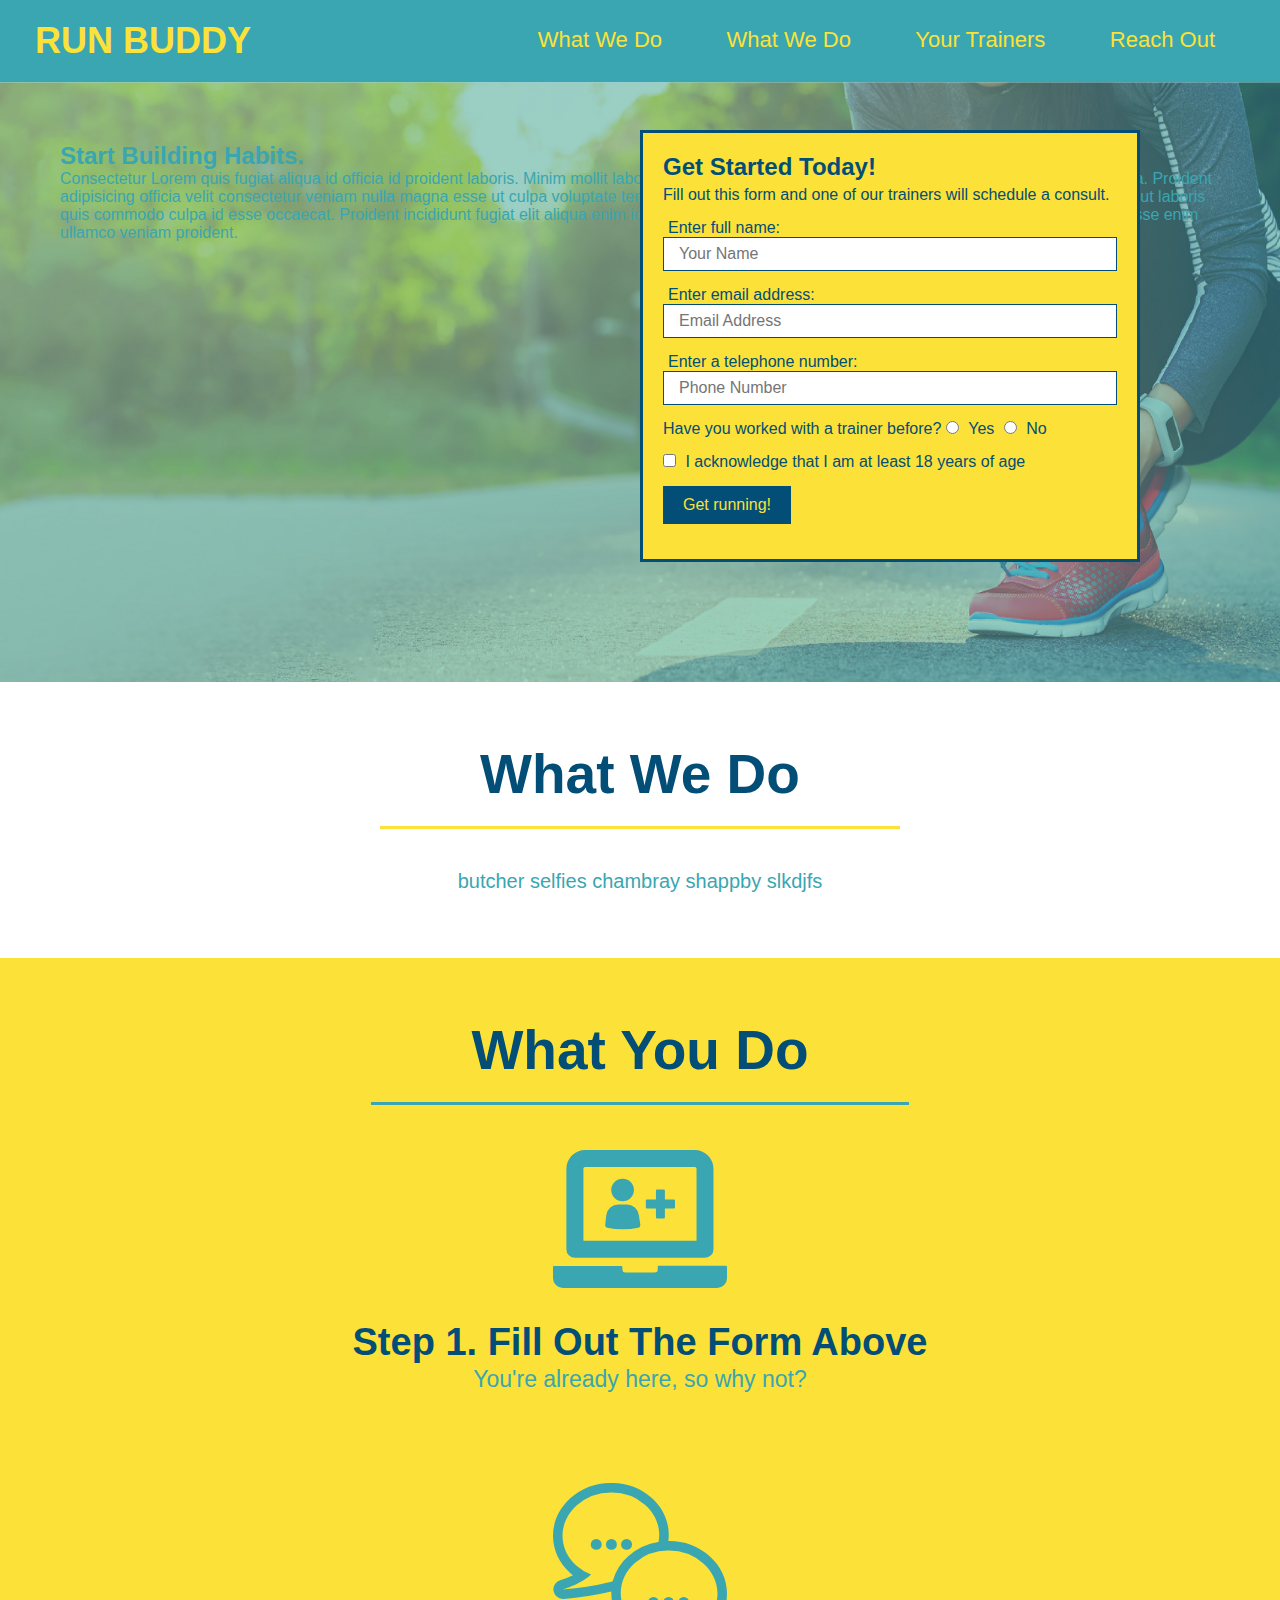
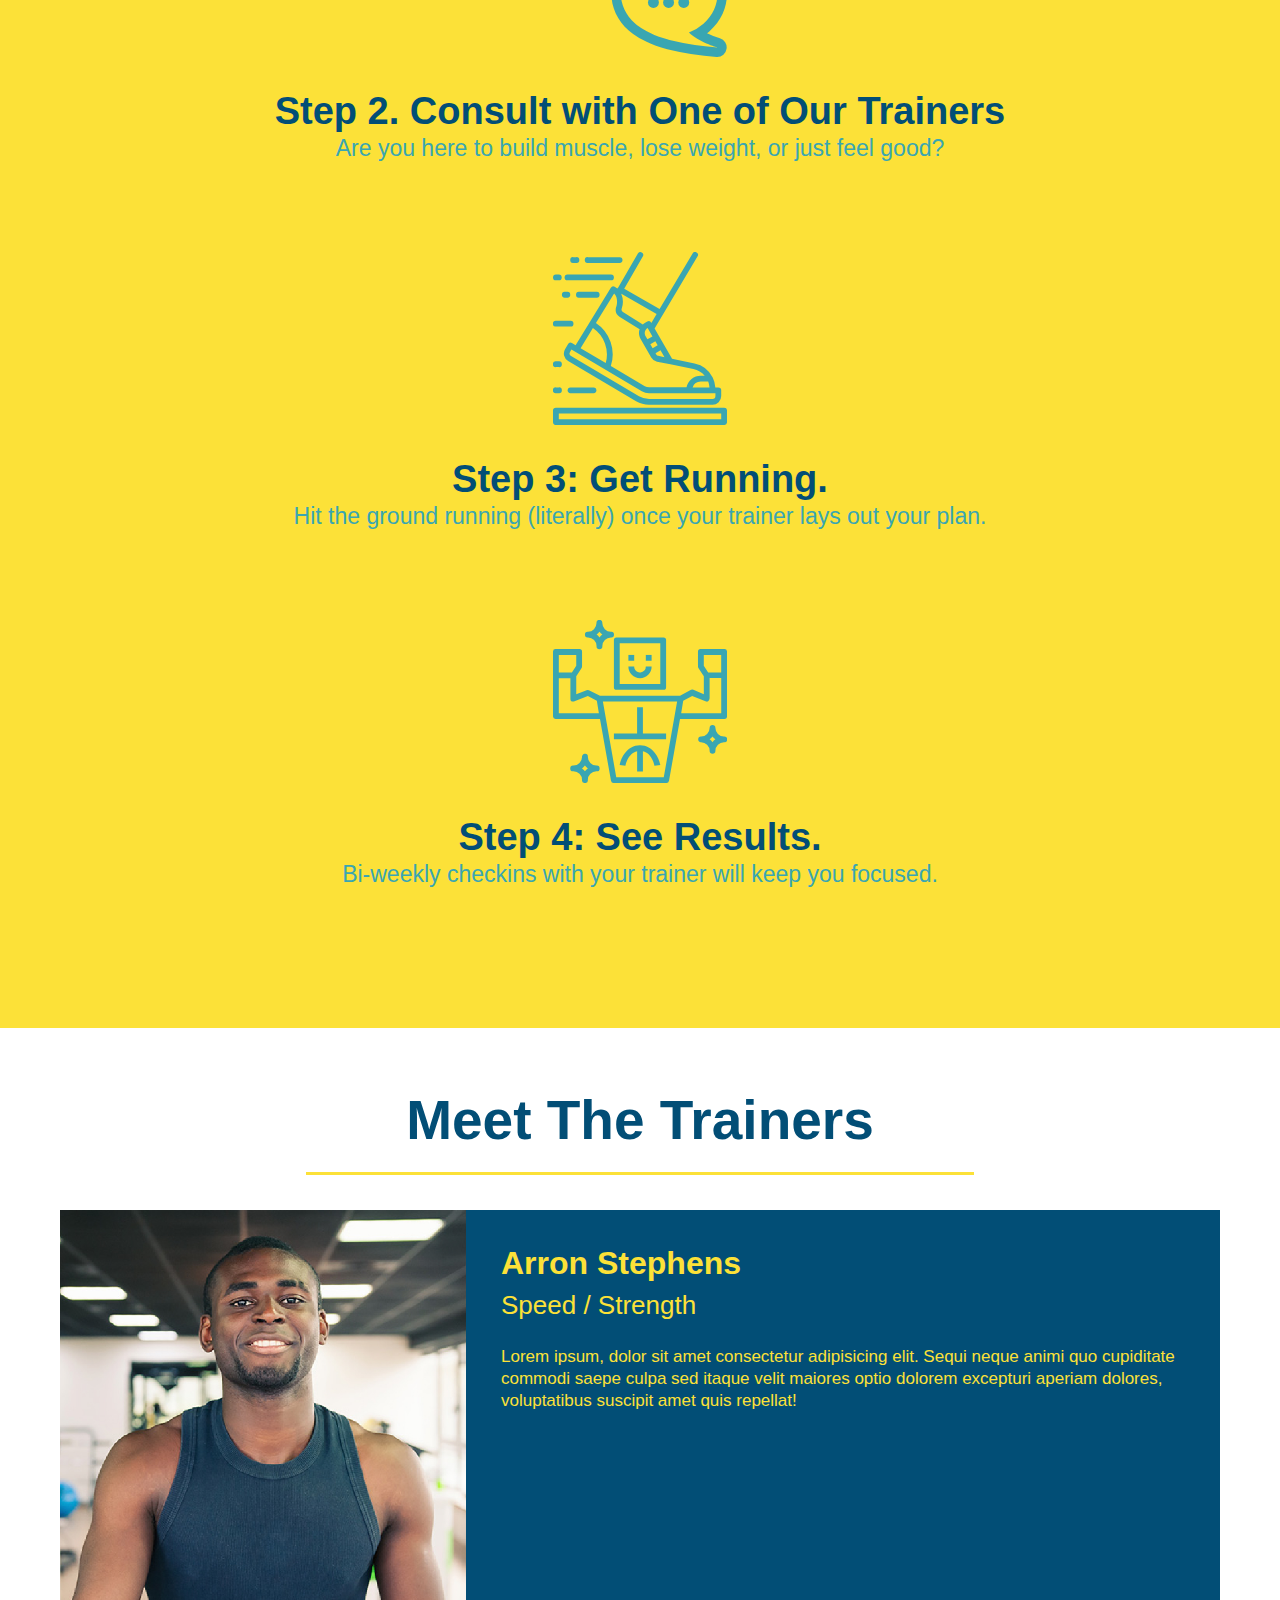
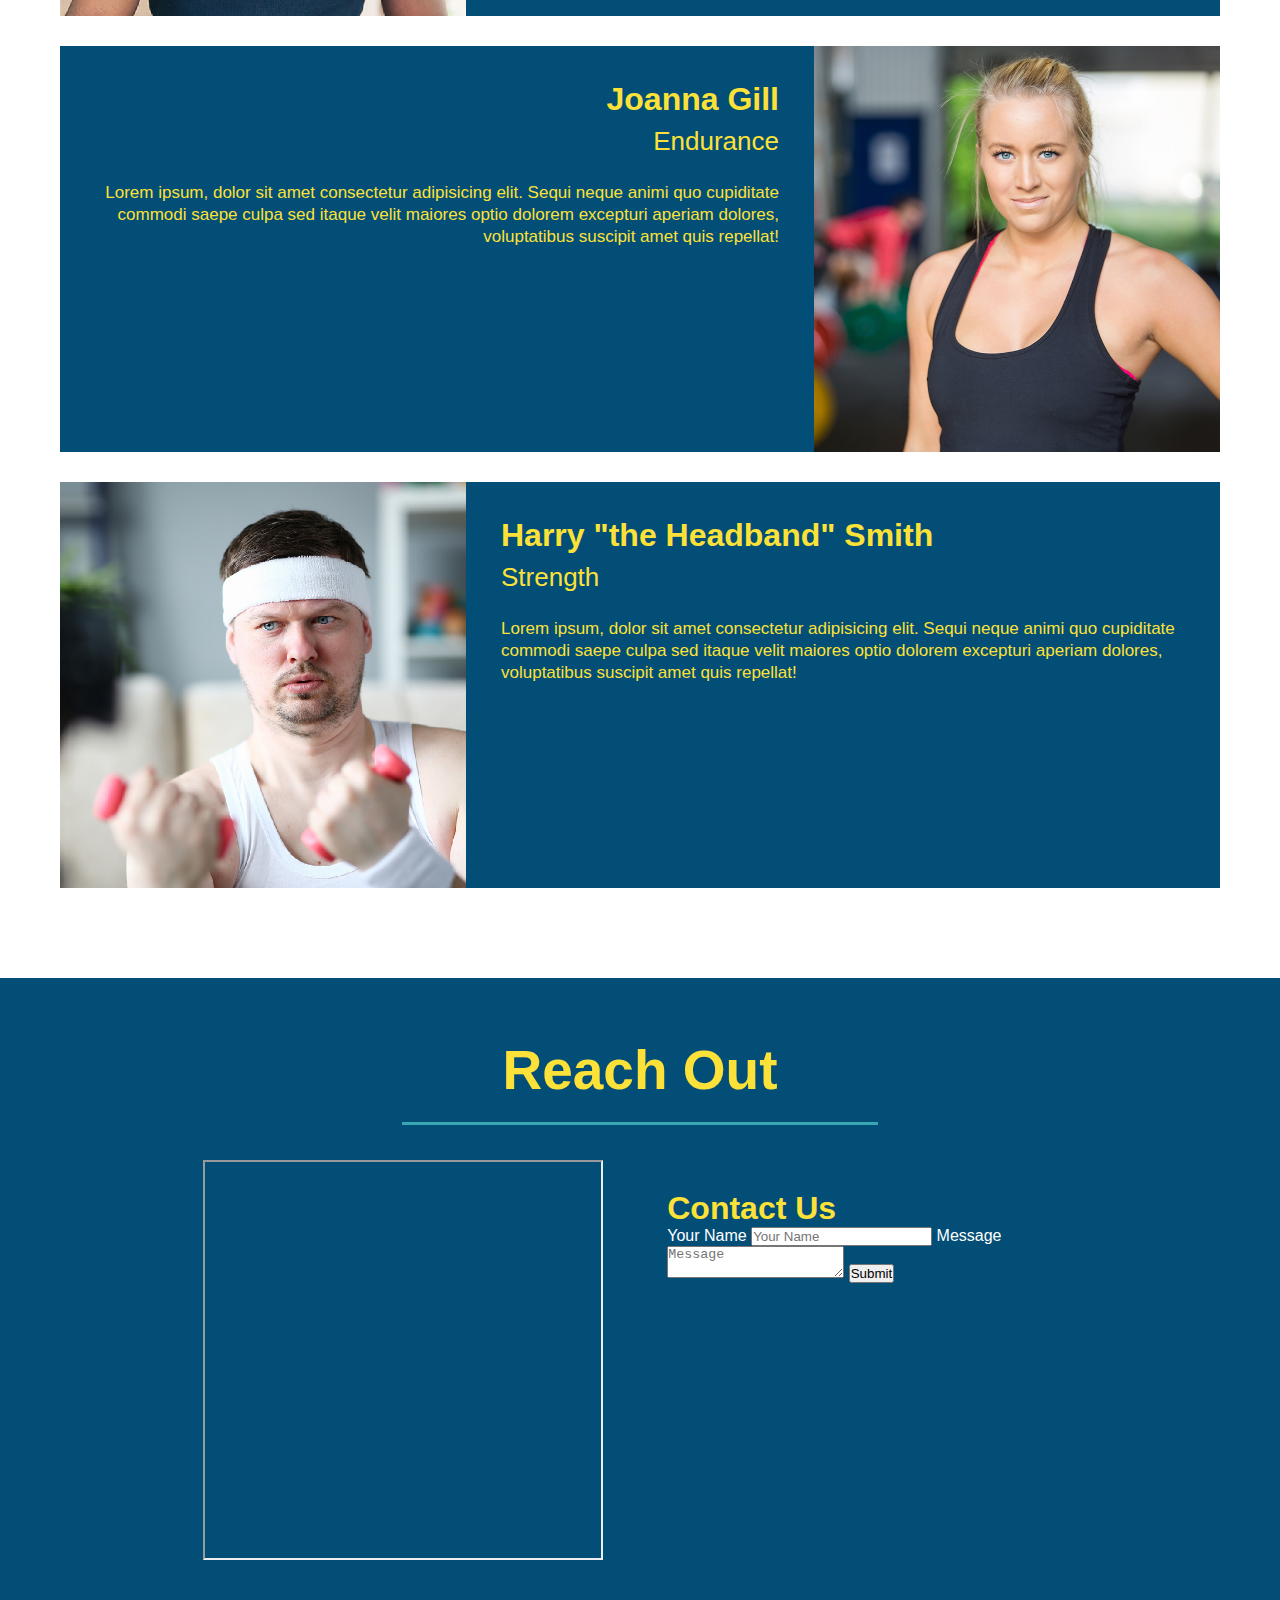
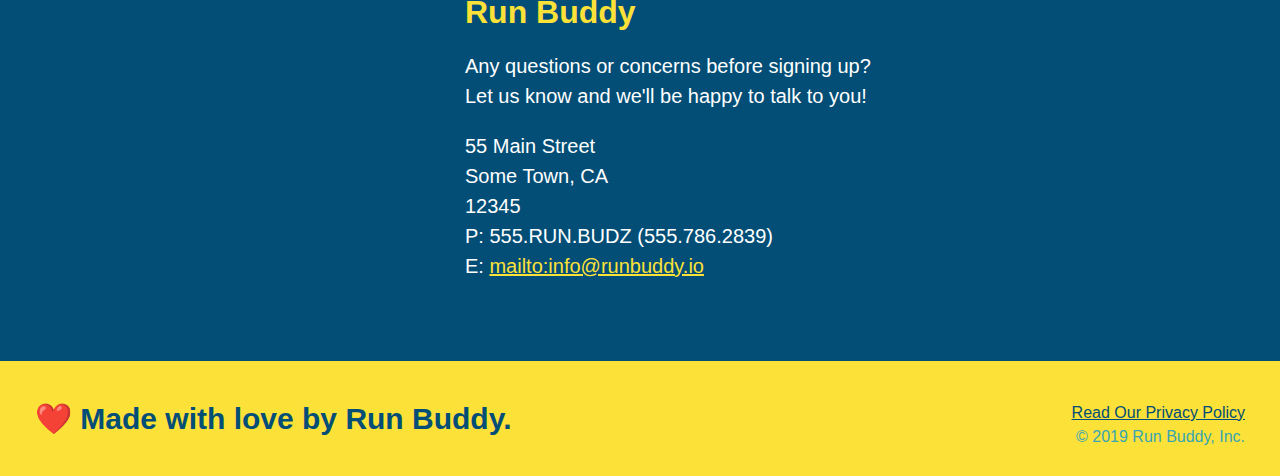
==== index.html @ 723eb599 "add contact form" ====
<!DOCTYPE html>
<html lang="en">
  <head>
    <meta charset="UTF-8" />
    <title>Run Buddy!</title>
    <link rel="stylesheet" href="./assets/css/style.css"/>
  </head>

  <body>
    <!-- navigation -->
    <header>
        <h1>
            <a href="/">RUN BUDDY<a/>
        </h1>
        <nav>
        <!-- Unordered list element -->
        <ul>
            <!-- List item element -->
            <li>
                <!-- Anchor Element -->
                <a href="#what-we-do">What We Do</a>
            </li>
            <li>
                <a href="#what-you-do">What We Do</a>
            </li>
            <li>
                <a href="#your-trainers">Your Trainers</a>
            </li>
            <li>
                <a href="#reach-out">Reach Out</a>
            </li>
        </ul>
        </nav>
    </header>

    <!-- hero/jumbotron-->
    <section class ="hero">
        <div class="hero-cta">
            <h2>Start Building Habits.</h2>
            <p>Consectetur Lorem quis fugiat aliqua id officia id proident laboris. Minim mollit laboris culpa laboris tempor enim fugiat eu non dolor consequat aute officia. Proident adipisicing officia velit consectetur veniam nulla magna esse ut culpa voluptate tempor dolore incididunt. Adipisicing minim eu do fugiat laboris. Eu ea eu ut laboris quis commodo culpa id esse occaecat. Proident incididunt fugiat elit aliqua enim id. Exercitation occaecat dolore duis anim id eu laboris veniam dolore esse enim ullamco veniam proident.
            </p>
        </div>


        <div class = "hero-form">
            <h3>Get Started Today!</h3>
            <p>Fill out this form and one of our trainers will schedule a consult.</p>
        <form>
            <label for="name">Enter full name:</label>
            <input type="text" placeholder="Your Name" name="name" id="name" class="form-input"/>
            <label for="email">Enter email address:</label>
            <input type="email" placeholder="Email Address" name="email" id="email" class="form-input"/>
            <label for="phone">Enter a telephone number:</label>
            <input type="tel" placeholder="Phone Number" name="phone" id="phone" class="form-input"/>
            <p>
                Have you worked with a trainer before?
                <input type="radio" name="trainer-confirm" id="trainer-yes"/>
                <label for="trainer-yes">Yes</label>
                <input type="radio" name="trainer-confirm" id="trainer-no"/>
                <label for="trainer-no">No</label>
            </p>
            <p>
                <input type="checkbox" id="checkbox" name="age-confirm"/>
                <label for="checkbox">I acknowledge that I am at least 18 years of age</label>
            </p>
            <p>
                <button type="submit"> Get running!</button>
            </p>
        </form>
        </div>
    </section>

    <!-- "what we do"-->
    <section id="what-we-do" class="intro">
        <h2 class="section-title primary-border">What We Do</h2>
        <p>
            butcher selfies chambray shappby slkdjfs
        </p>
    </section>

    <!-- "what you do"-->
    <section id="what-you-do" class="steps" >
        <h2 class="section-title secondary-border">What You Do</h2>
        <div>
            <img src="./assets/images/step-1.svg" alt="" />
            <h3><span>Step 1. Fill Out The Form Above</span></h3>
            <p>You're already here, so why not?</p>
        </div>
        <div>
            <img src="./assets/images/step-2.svg" alt="" />
            <h3><span>Step 2. Consult with One of Our Trainers</span></h3>
            <p>Are you here to build muscle, lose weight, or just feel good?</p>
        </div>
        <div>
            <img src="./assets/images/step-3.svg" alt="" />
            <h3><span>Step 3: Get Running.</span></h3>
            <p>Hit the ground running (literally) once your trainer lays out your plan.</p>
        </div>
        <div>
            <img src="./assets/images/step-4.svg" alt="" />
            <h3><span>Step 4: See Results.</span></h3>
            <p>Bi-weekly checkins with your trainer will keep you focused.</p>
        </div>
    </section>

    <!-- "meet the trainers" -->
    <section id="your-trainers" class="trainers">
        <h2 class="section-title primary-border">Meet The Trainers</h2>
        <article class="trainer">
            <img src="./assets/images/trainer-1.jpg" alt="Aaron Stephens in his workout clothes, ready to pump iron."/>
            <div class="trainer-bio text-left">
                <h3>Arron Stephens</h3>
                <h4>Speed / Strength</h4>
                <p>
                  Lorem ipsum, dolor sit amet consectetur adipisicing elit. Sequi neque animi quo cupiditate commodi saepe culpa sed
                  itaque velit maiores optio dolorem excepturi aperiam dolores, voluptatibus suscipit amet quis repellat!
                </p>
            </div>
        </article>
        <article class="trainer">
            <div class="trainer-bio text-right">
                <h3>Joanna Gill</h3>
                <h4>Endurance</h4>
                <p>
                  Lorem ipsum, dolor sit amet consectetur adipisicing elit. Sequi neque animi quo cupiditate commodi saepe culpa sed
                  itaque velit maiores optio dolorem excepturi aperiam dolores, voluptatibus suscipit amet quis repellat!
                </p>
            </div>
            <img src="./assets/images/trainer-2.jpg" alt="Joanna Gill cooling off after a workout"/>
        </article>
        <article class="trainer">
            <img src="./assets/images/trainer-3.jpg" alt="Harry Smith wearing a headband and lifting comically small pink weights"/>
            <div class="trainer-bio text-left">
                <h3>Harry "the Headband" Smith</h3>
                <h4>Strength</h4>
                <p>
                  Lorem ipsum, dolor sit amet consectetur adipisicing elit. Sequi neque animi quo cupiditate commodi saepe culpa sed
                  itaque velit maiores optio dolorem excepturi aperiam dolores, voluptatibus suscipit amet quis repellat!
                </p>
            </div>
        </article>
    </section>

    <!-- "reach out" -->
    <section id="reach-out" class="contact">
        <h2 class="section-title secondary-border">Reach Out</h2>
        <div class="contact-info">

            <iframe src="https://www.google.com/maps/embed?pb=!1m18!1m12!1m3!1d3153.396367054498!2d-122.43318928468214!3d37.78074977975832!2m3!1f0!2f0!3f0!3m2!1i1024!2i768!4f13.1!3m3!1m2!1s0x808580bba2bf7069%3A0x6bc2db54c85f5eef!2s1330%20Turk%20St%2C%20San%20Francisco%2C%20CA%2094115!5e0!3m2!1sen!2sus!4v1643218947575!5m2!1sen!2sus"
            allowfullscreen=""
            loading="lazy"
            border="0">
            </iframe>
            <div class="contact-form">
                <h3>Contact Us</h3>
                <form>
                   <label for="contact-name">Your Name</label>
                   <input type="text" id="contact-name" placeholder="Your Name" />

                   <label for="contact-message">Message</label>
                   <textarea id="contact-message" placeholder="Message"></textarea>

                   <button type="submit">Submit</button>
                  </form>
            </div>
            <div>
                <h3>Run Buddy</h3>
                <p>
                    Any questions or concerns before signing up?
                    <br />
                    Let us know and we'll be happy to talk to you!
                </p>
                <address>
                    55 Main Street <br/>
                    Some Town, CA <br/>
                    12345<br/>
                    P: 555.RUN.BUDZ (555.786.2839)<br/>
                    E: <a href="mailto:info@runbuddy.io">mailto:info@runbuddy.io<a/>
                </address>
            </div>


        </div>
    </section>

    <!-- footer -->
    <footer>
        <h2>❤️ Made with love by Run Buddy.</h2>
        <div>
            <a href="./privacy-policy.html">Read Our Privacy Policy</a><br/>
            &copy; 2019 Run Buddy, Inc.
        </div>
    </footer>


  </body>
</html>
---- assets/css/style.css ----
* {
    margin: 0;
    padding: 0;
    box-sizing: border-box;
}

body {
    font-family: Helvetica, Arial, sans-serif;
    /* Comment */
    color: #39a6b2;
}

header {
    padding: 20px 35px;
    background-color: #39a6b2;
}

header h1 {
    font-weight: bold;
    font-size: 36px;
    color: #fce138;
    margin: 0;
    display: inline;
}

header a {
    text-decoration: none;
    color: #fce138;
}

header nav {
    float: right;
    margin: 7px 0;
}

header nav ul li {
    display: inline;
}

header nav ul li a {
    margin: 0 30px;
    font-weight: lighter;
    font-size: 22px;
}

footer {
    background-color: #fce138;
    width: 100%;
    padding: 40px 35px;
}

footer h2{
    display: inline;
    color: #024e76;
    font-size: 30px;
    margin: 0;
}

footer div{
    float: right;
    line-height: 1.5;
    text-align: right;
}

footer a{
    color: #024e76;
}

section {
    padding: 60px;

}

.hero{
    background-image: url("../images/hero-bg.jpeg");
    height: 600px;
    background-size: cover;
    background-position: center;
    position: relative;
}

.hero-form{
    color: #024e76;
    padding: 20px;
    width: 500px;
    background-color: #fce138;
    border-style: solid;
    border-width: 3px;
    border-color: #024e76;
    position: absolute;
    bottom: 120px;
    right: 140px;
}

.hero-form h3 {
    font-size: 24px;
    margin: 0;
}

.hero-form p {
    margin: 5px 0 15px 0;
}

.form-input{
    border: 1px solid #024e76;
    display: block;
    padding: 7px 15px;
    font-size: 16px;
    color: #024e76;
    width: 100%;
    margin-bottom: 15px;
}

.hero-form label{
    margin: 0 5px;
}

.hero-form button{
    color: #fce138;
    background-color: #024e76;
    padding: 10px 20px;
    border: none;
    font-size: 16px;
}

.section-title {
    font-size: 55px;
    color: #024e76;
    margin-bottom: 35px;
    padding: 0 100px 20px 100px;
    display: inline-block;
    border-bottom: 3px solid;
  }

  .primary-border {
    border-color: #fce138;
  }

  .secondary-border {
    border-color: #39a6b2;
  }

.intro {
    text-align: center;
}

.intro p {
    line-height: 1.7;
    color: #39a6b2;
    width: 80%;
    font-size: 20px;
    margin: 0 auto;
}

.steps {
    text-align: center;
    background: #fce138;
}

.steps div {
    margin-bottom: 80px;
}

.steps h3 {
    color: #024e76;
    font-size: 46px;
    margin-top: 10px;
}

.steps p {
    font-size: 23px;
    color: #39a6b2
}

.steps img {
    width: 15%;
    margin: 10px 0;
}

.steps span {
    font-size: 38px;
  }

.trainers {
    text-align: center;
}

.trainer{
    margin:  0 auto 30px auto;;
    background: #024e76;
    color: #fce138;
    overflow: auto;
}

.trainer img {
    width: 35%;
    float: left;
}

.trainer-bio {
    padding: 35px;
    float: left;
    width: 65%;
}

.text-left {
    text-align: left;
  }

  .text-right {
    text-align: right;
  }

  .trainer-bio h3 {
    font-size: 32px;
    margin-bottom: 8px;
  }

  .trainer-bio h4 {
    font-weight: lighter;
    font-size: 26px;
    margin-bottom: 25px;
  }

  .trainer-bio p {
    font-size: 17px;
    line-height: 1.3;
  }

  .contact {
      text-align: center;
      background: #024e76;
  }

  .contact h2 {
      color:#fce138;
  }

  .contact-info iframe{
    width:400px;
    height:400px;
  }

  .contact-info div{
    display: inline-block;
    width: 410px;
    vertical-align: top;
    text-align: left;
    margin: 30px 0 0 60px;
    color: white
  }


  .contact-info h3{
    color: #fce138;
    font-size:32px;
  }

  .contact-info a {
      color: #fce138;
  }

  .contact-info p, .contact-info address {
    margin: 20px 0;
    line-height: 1.5;
    font-size: 20px;
    font-style: normal;
  }

/* REACH OUT STYLES END */
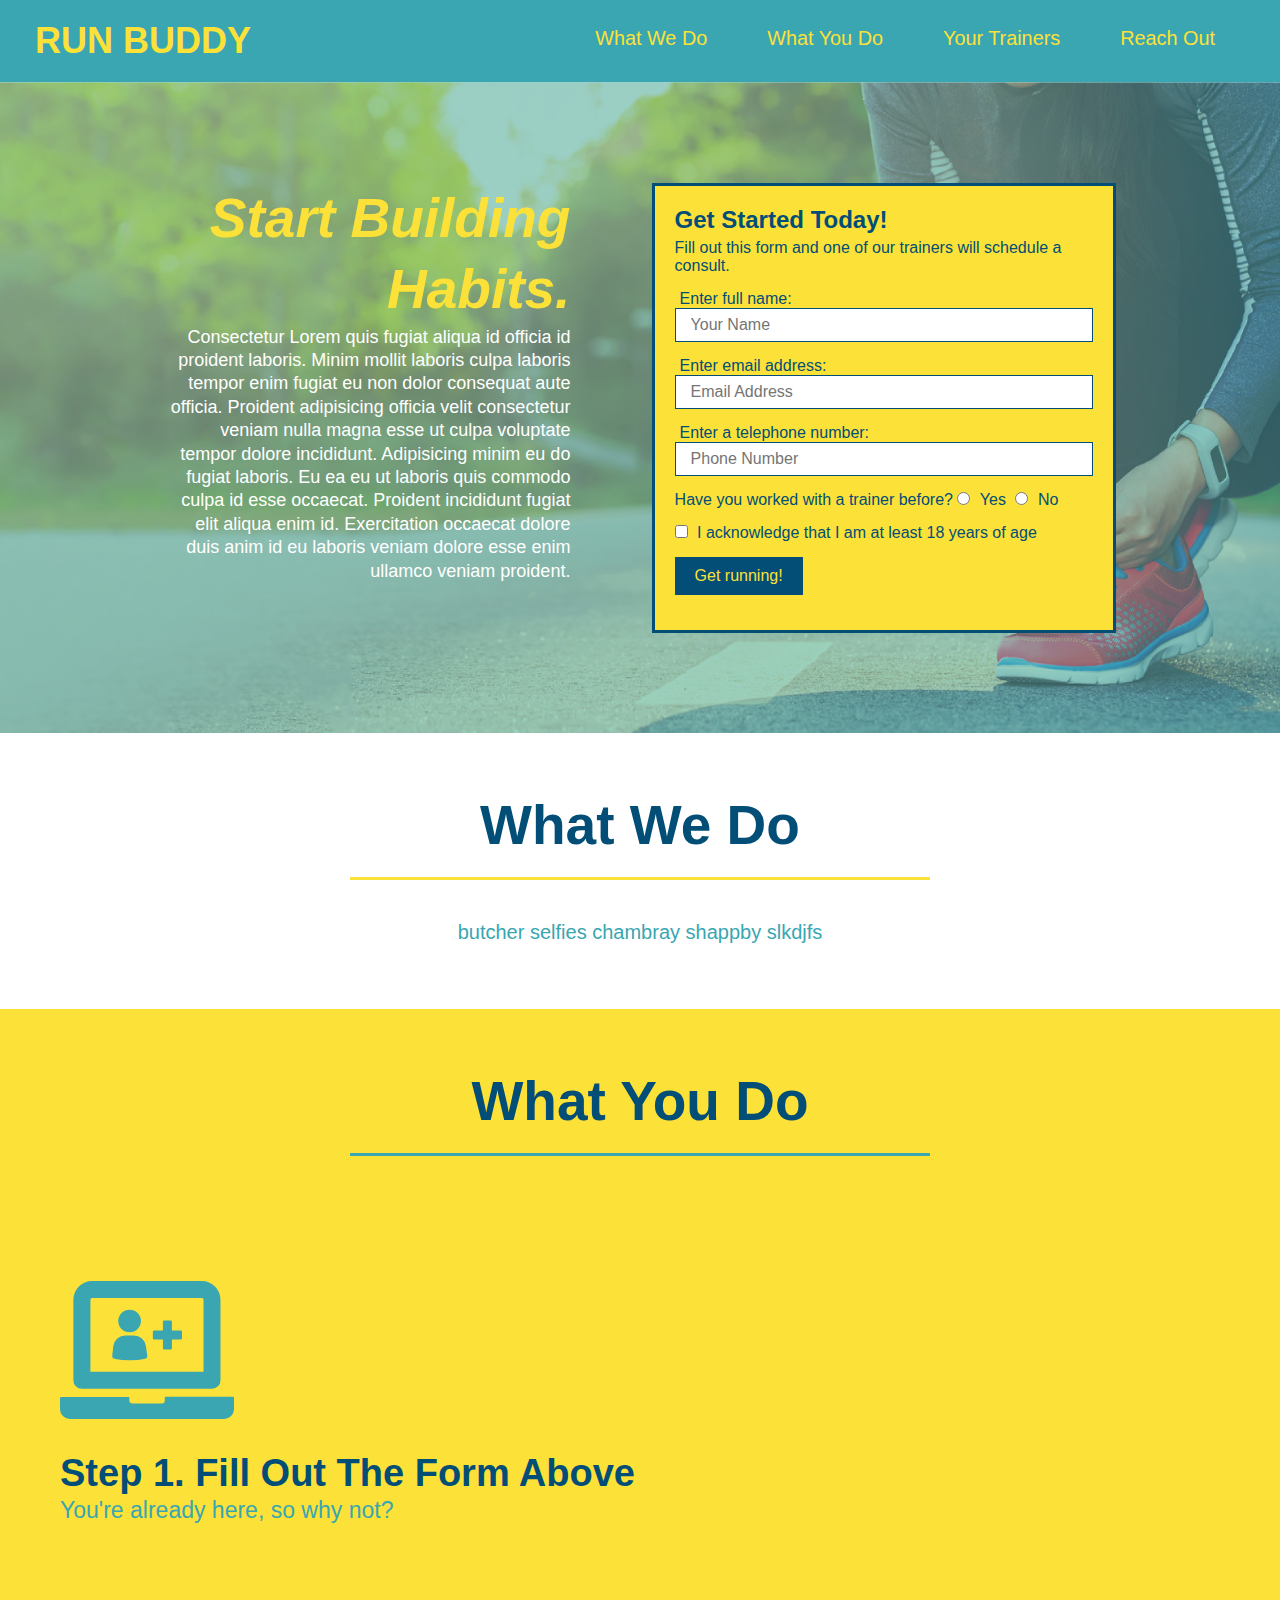
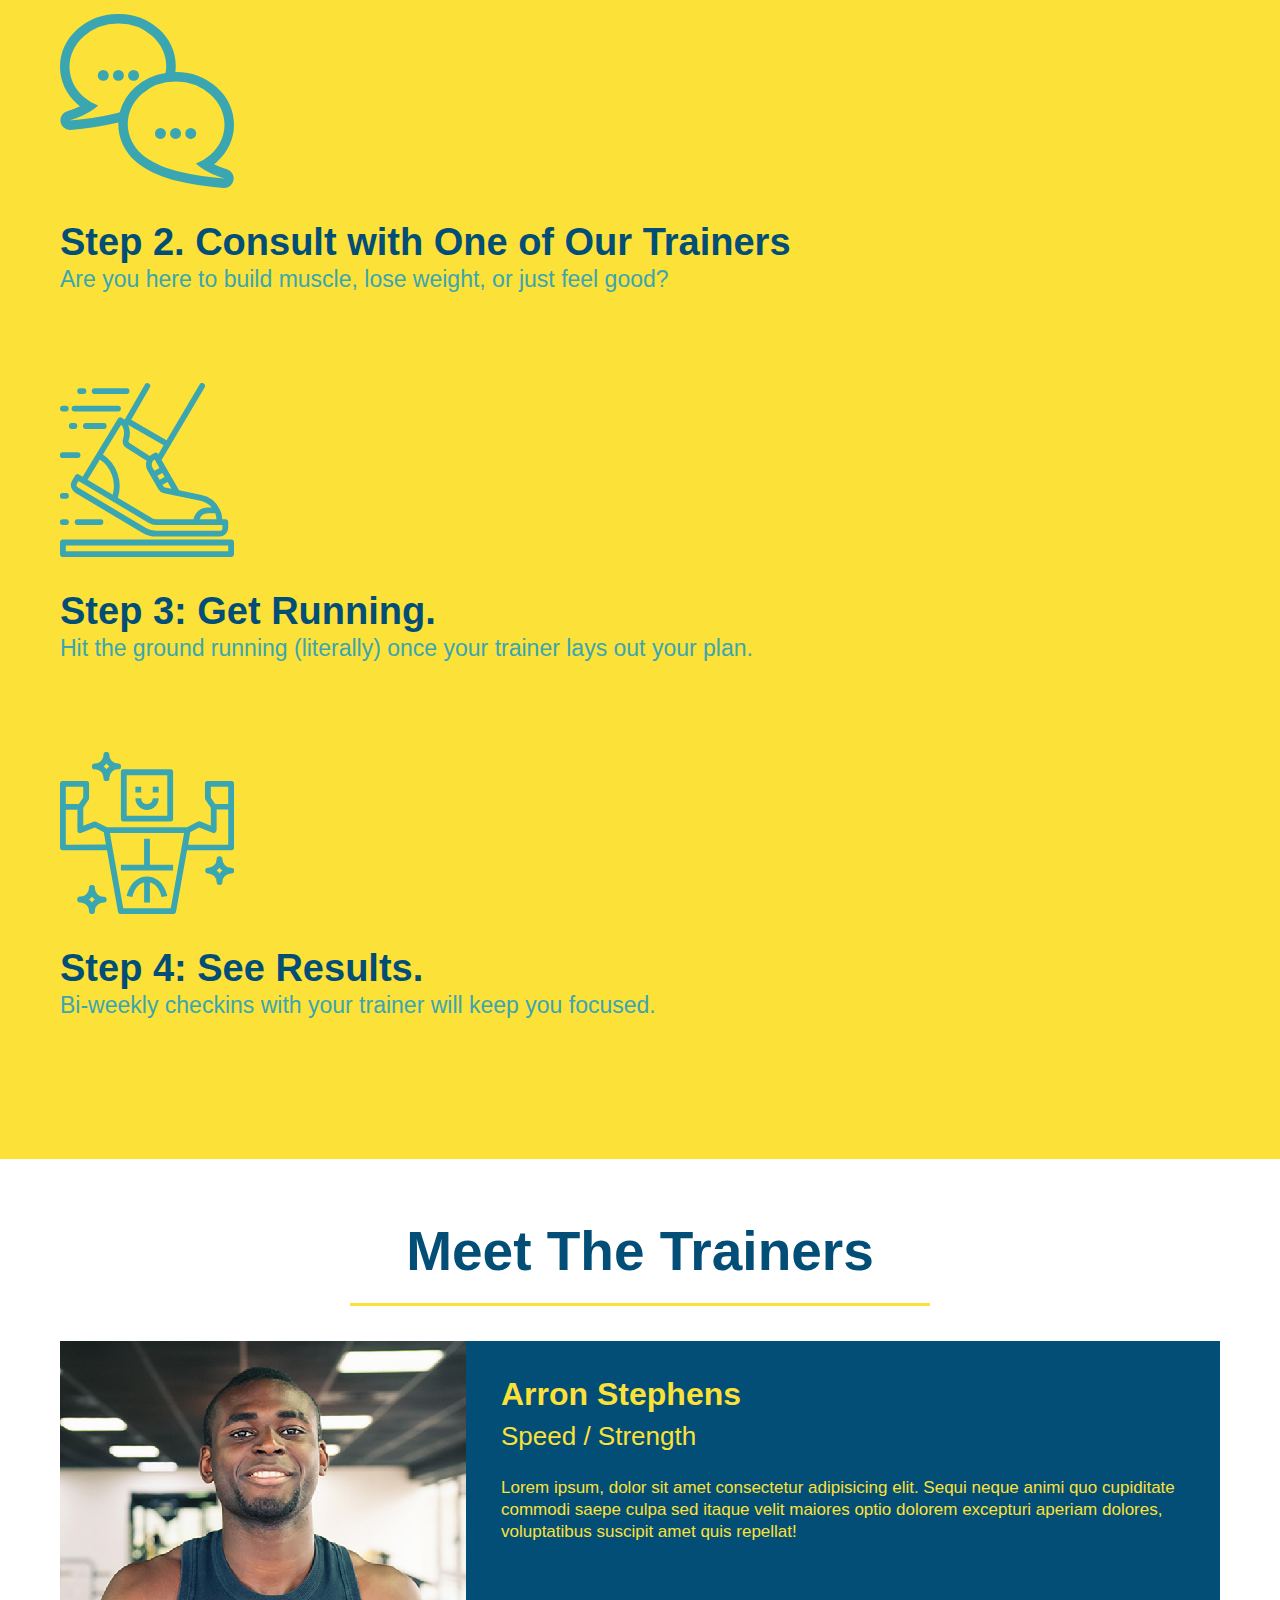
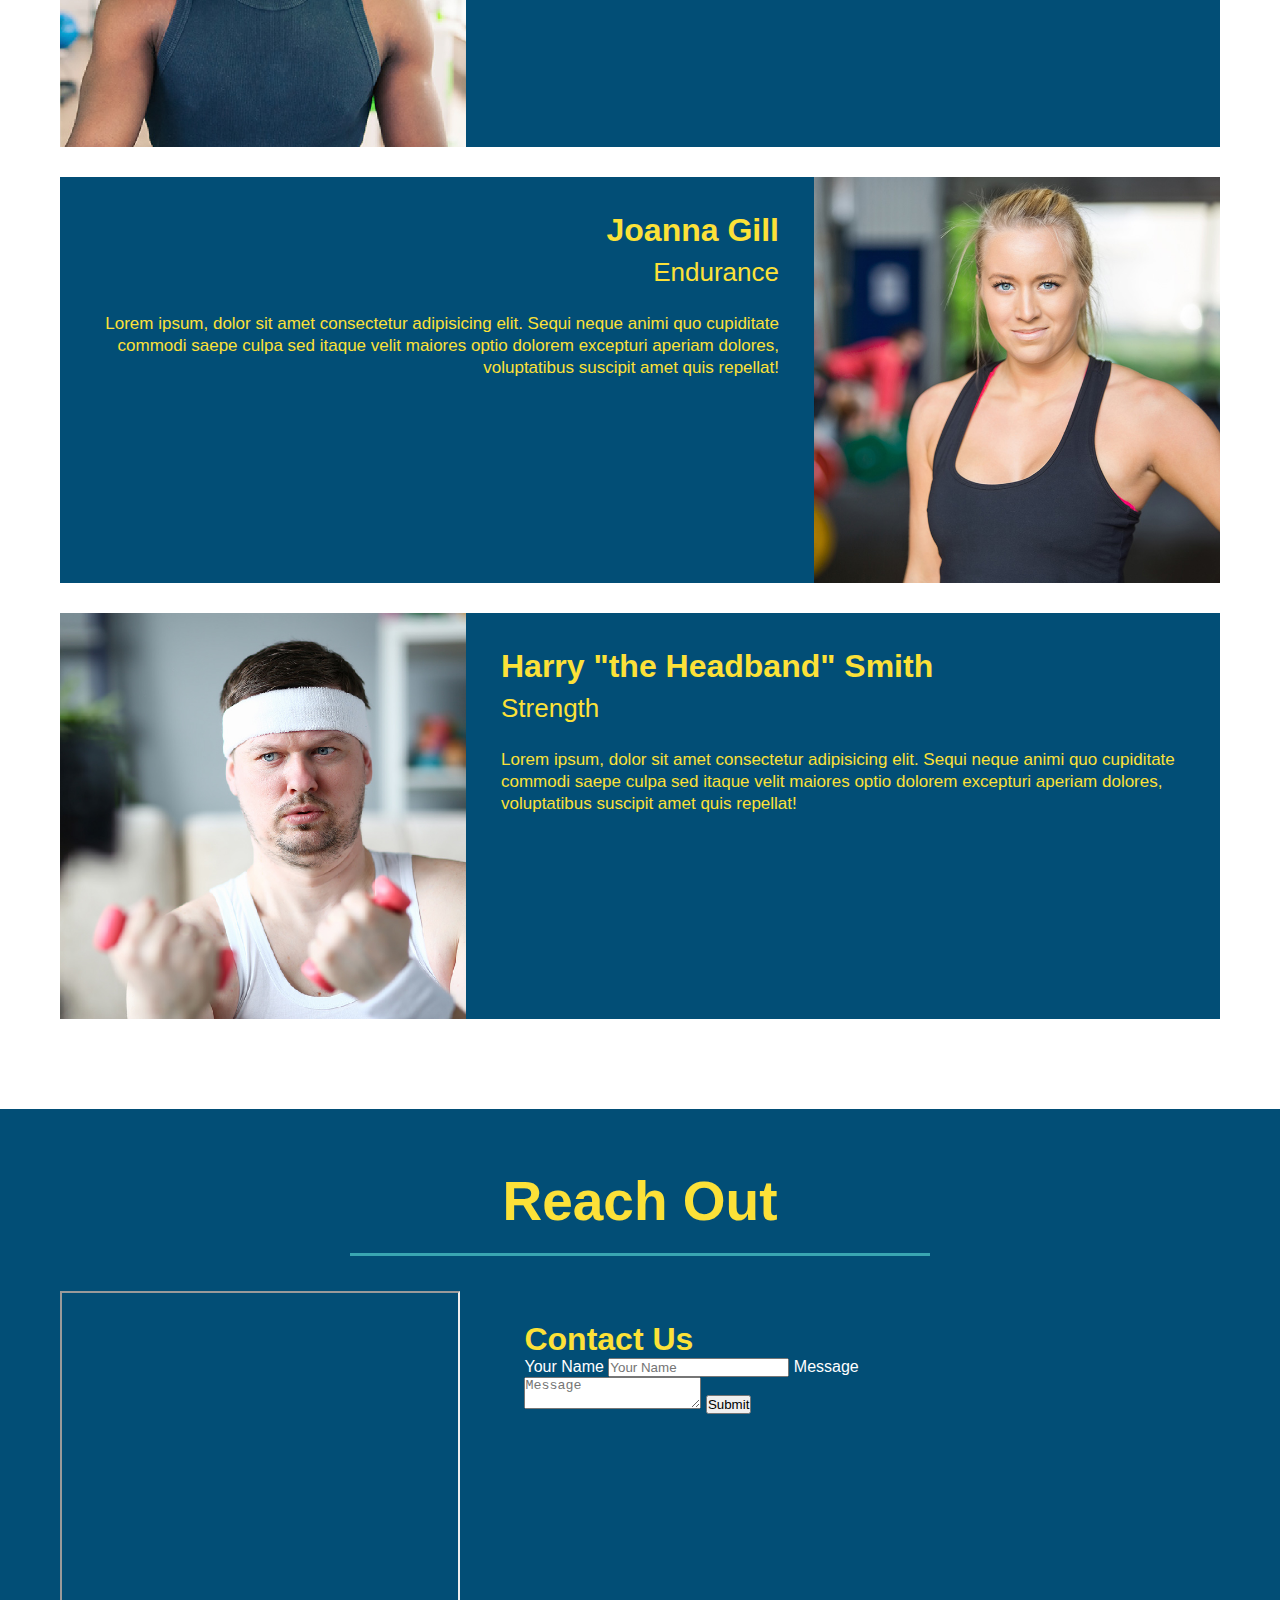
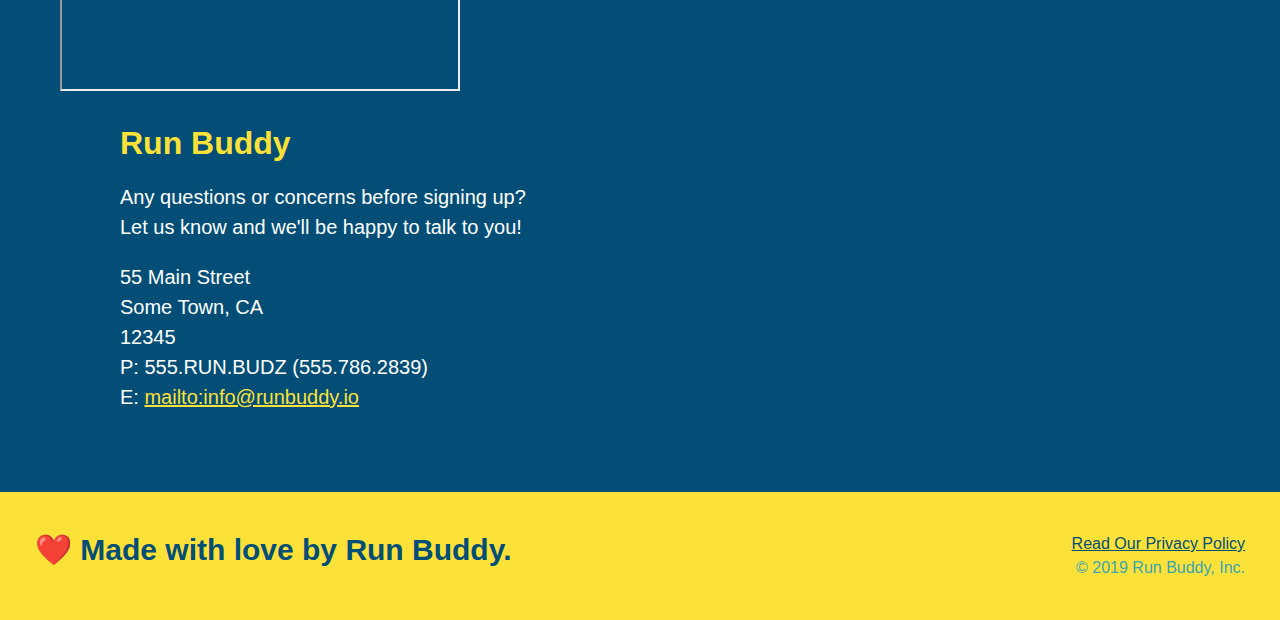
==== commit b747ada4: "flex utility for css" ====
--- a/index.html
+++ b/index.html
@@ -21,7 +21,7 @@
                 <a href="#what-we-do">What We Do</a>
             </li>
             <li>
-                <a href="#what-you-do">What We Do</a>
+                <a href="#what-you-do">What You Do</a>
             </li>
             <li>
                 <a href="#your-trainers">Your Trainers</a>
@@ -72,15 +72,21 @@
 
     <!-- "what we do"-->
     <section id="what-we-do" class="intro">
-        <h2 class="section-title primary-border">What We Do</h2>
-        <p>
-            butcher selfies chambray shappby slkdjfs
-        </p>
+        <div class="flex-row">
+            <h2 class="section-title primary-border">What We Do</h2>
+        </div>
+        <div class="flex-row">
+            <p>
+                butcher selfies chambray shappby slkdjfs
+            </p>
+        </div>
     </section>
 
     <!-- "what you do"-->
     <section id="what-you-do" class="steps" >
-        <h2 class="section-title secondary-border">What You Do</h2>
+        <div class="flex-row">
+            <h2 class="section-title secondary-border">What You Do</h2>
+        </div>
         <div>
             <img src="./assets/images/step-1.svg" alt="" />
             <h3><span>Step 1. Fill Out The Form Above</span></h3>
@@ -105,7 +111,9 @@
 
     <!-- "meet the trainers" -->
     <section id="your-trainers" class="trainers">
-        <h2 class="section-title primary-border">Meet The Trainers</h2>
+        <div class="flex-row">
+            <h2 class="section-title primary-border">Meet The Trainers</h2>
+        </div>
         <article class="trainer">
             <img src="./assets/images/trainer-1.jpg" alt="Aaron Stephens in his workout clothes, ready to pump iron."/>
             <div class="trainer-bio text-left">
@@ -143,7 +151,9 @@
 
     <!-- "reach out" -->
     <section id="reach-out" class="contact">
-        <h2 class="section-title secondary-border">Reach Out</h2>
+        <div class="flex-row">
+            <h2 class="section-title secondary-border">Reach Out</h2>
+        </div>
         <div class="contact-info">
 
             <iframe src="https://www.google.com/maps/embed?pb=!1m18!1m12!1m3!1d3153.396367054498!2d-122.43318928468214!3d37.78074977975832!2m3!1f0!2f0!3f0!3m2!1i1024!2i768!4f13.1!3m3!1m2!1s0x808580bba2bf7069%3A0x6bc2db54c85f5eef!2s1330%20Turk%20St%2C%20San%20Francisco%2C%20CA%2094115!5e0!3m2!1sen!2sus!4v1643218947575!5m2!1sen!2sus"
--- a/assets/css/style.css
+++ b/assets/css/style.css
@@ -13,6 +13,9 @@
 header {
     padding: 20px 35px;
     background-color: #39a6b2;
+    display: flex;
+    justify-content: space-between;
+    flex-wrap: wrap;
 }
 
 header h1 {
@@ -20,7 +23,7 @@
     font-size: 36px;
     color: #fce138;
     margin: 0;
-    display: inline;
+
 }
 
 header a {
@@ -29,35 +32,39 @@
 }
 
 header nav {
-    float: right;
     margin: 7px 0;
 }
 
-header nav ul li {
-    display: inline;
+header nav ul {
+    display: flex;
+    flex-wrap:wrap;
+    justify-content: space-between;
+    align-items: center;
+    list-style:none;
 }
 
 header nav ul li a {
     margin: 0 30px;
     font-weight: lighter;
-    font-size: 22px;
+    font-size: 1.55vw;
 }
 
 footer {
     background-color: #fce138;
     width: 100%;
     padding: 40px 35px;
+    display: flex;
+    justify-content: space-between;
+    flex-wrap: wrap;
 }
 
 footer h2{
-    display: inline;
     color: #024e76;
     font-size: 30px;
     margin: 0;
 }
 
 footer div{
-    float: right;
     line-height: 1.5;
     text-align: right;
 }
@@ -73,23 +80,37 @@
 
 .hero{
     background-image: url("../images/hero-bg.jpeg");
-    height: 600px;
     background-size: cover;
     background-position: center;
-    position: relative;
+    display:flex;
+    justify-content: center;
+    flex-wrap: wrap;
+}
+
+.hero-cta {
+    width: 35%;
+    text-align: right;
+    margin: 3.5%;
+    color: #fff;
+    font-size: 18px;
+    line-height: 1.3;
+}
+
+.hero-cta h2 {
+    font-style: italic;
+    font-size: 55px;
+    color: #fce138
 }
 
 .hero-form{
     color: #024e76;
     padding: 20px;
-    width: 500px;
     background-color: #fce138;
     border-style: solid;
     border-width: 3px;
     border-color: #024e76;
-    position: absolute;
-    bottom: 120px;
-    right: 140px;
+    width: 40%;
+    margin: 3.5%;
 }
 
 .hero-form h3 {
@@ -126,10 +147,11 @@
 .section-title {
     font-size: 55px;
     color: #024e76;
-    margin-bottom: 35px;
-    padding: 0 100px 20px 100px;
-    display: inline-block;
     border-bottom: 3px solid;
+    padding-bottom: 20px;
+    text-align: center;
+    margin: 0 auto 35px auto;
+    width: 50%;
   }
 
   .primary-border {
@@ -140,9 +162,6 @@
     border-color: #39a6b2;
   }
 
-.intro {
-    text-align: center;
-}
 
 .intro p {
     line-height: 1.7;
@@ -150,10 +169,10 @@
     width: 80%;
     font-size: 20px;
     margin: 0 auto;
+    text-align: center;
 }
 
 .steps {
-    text-align: center;
     background: #fce138;
 }
 
@@ -182,7 +201,7 @@
   }
 
 .trainers {
-    text-align: center;
+
 }
 
 .trainer{
@@ -203,14 +222,6 @@
     width: 65%;
 }
 
-.text-left {
-    text-align: left;
-  }
-
-  .text-right {
-    text-align: right;
-  }
-
   .trainer-bio h3 {
     font-size: 32px;
     margin-bottom: 8px;
@@ -228,7 +239,6 @@
   }
 
   .contact {
-      text-align: center;
       background: #024e76;
   }
 
@@ -267,4 +277,16 @@
     font-style: normal;
   }
 
+/* Utility classes */
+.text-left {
+    text-align: left;
+  }
+
+.text-right {
+    text-align: right;
+  }
+
+.flex-row {
+    display:flex;
+}
 /* REACH OUT STYLES END */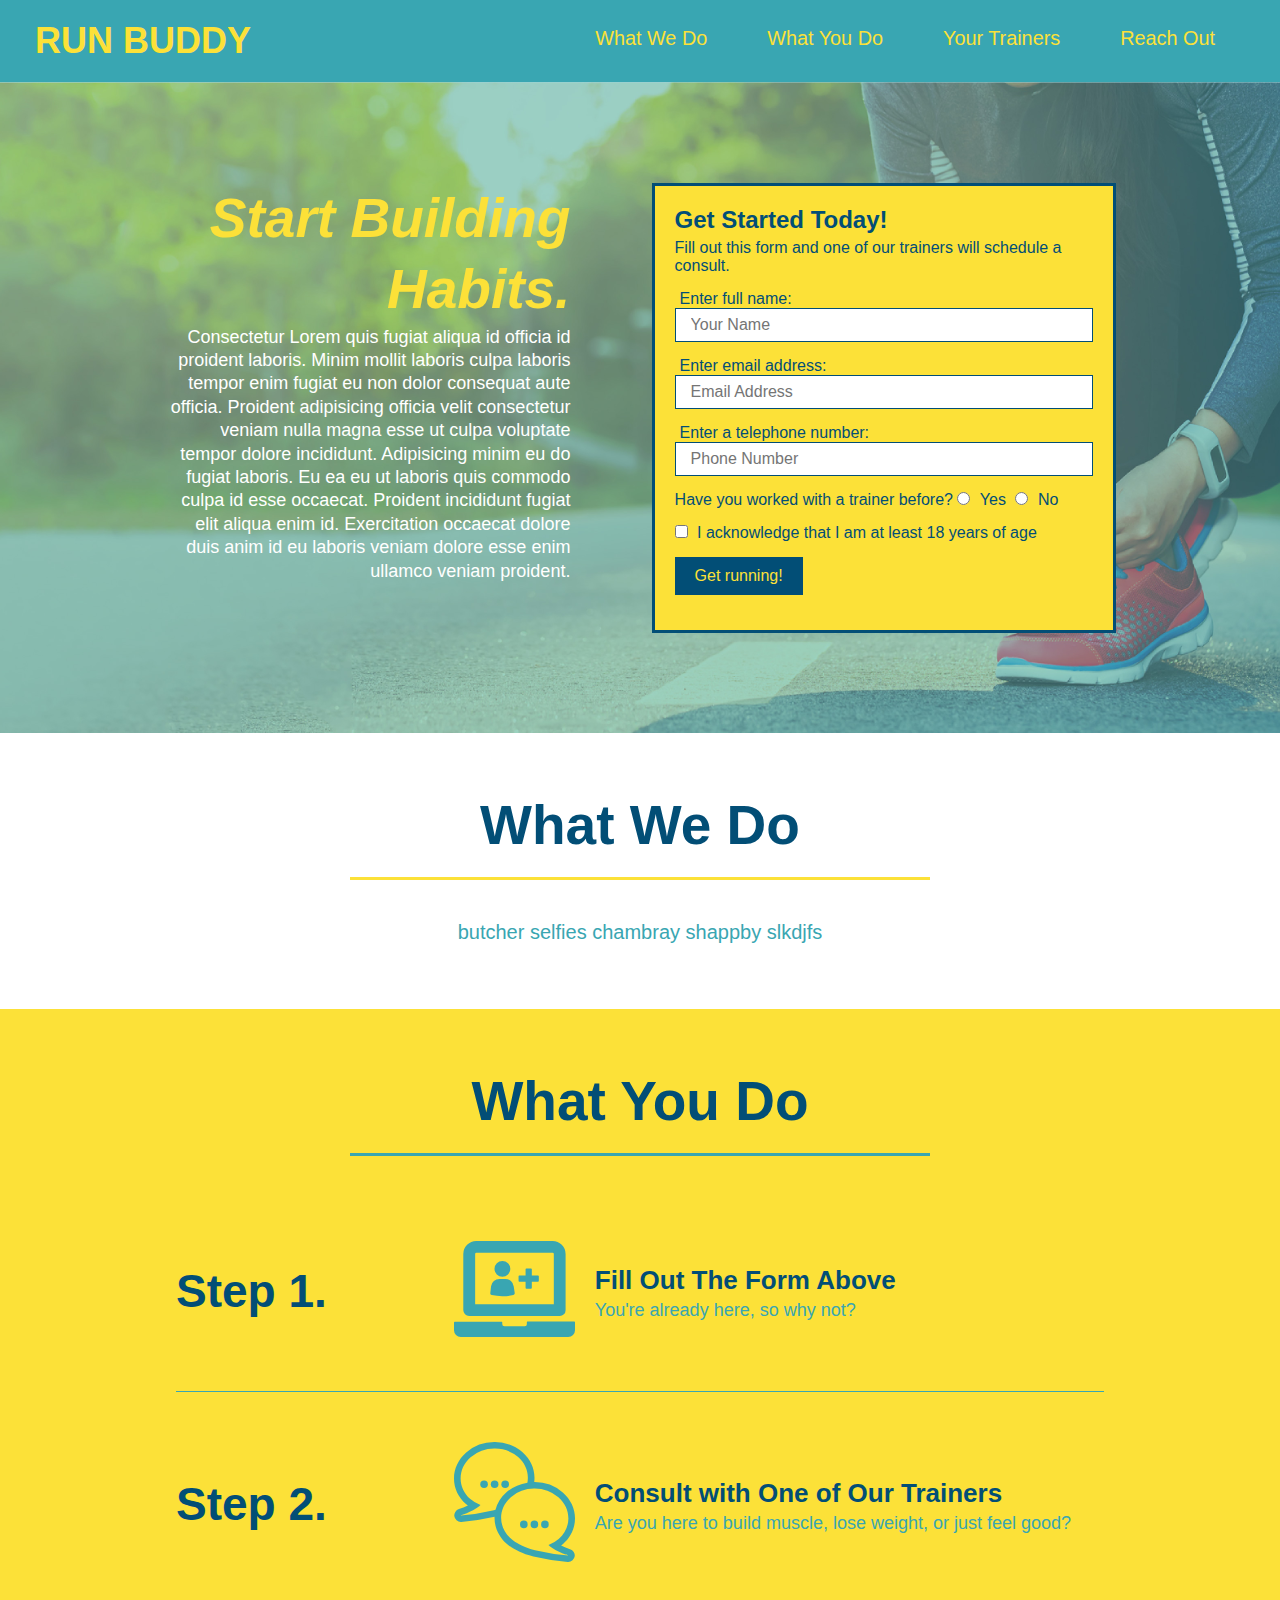
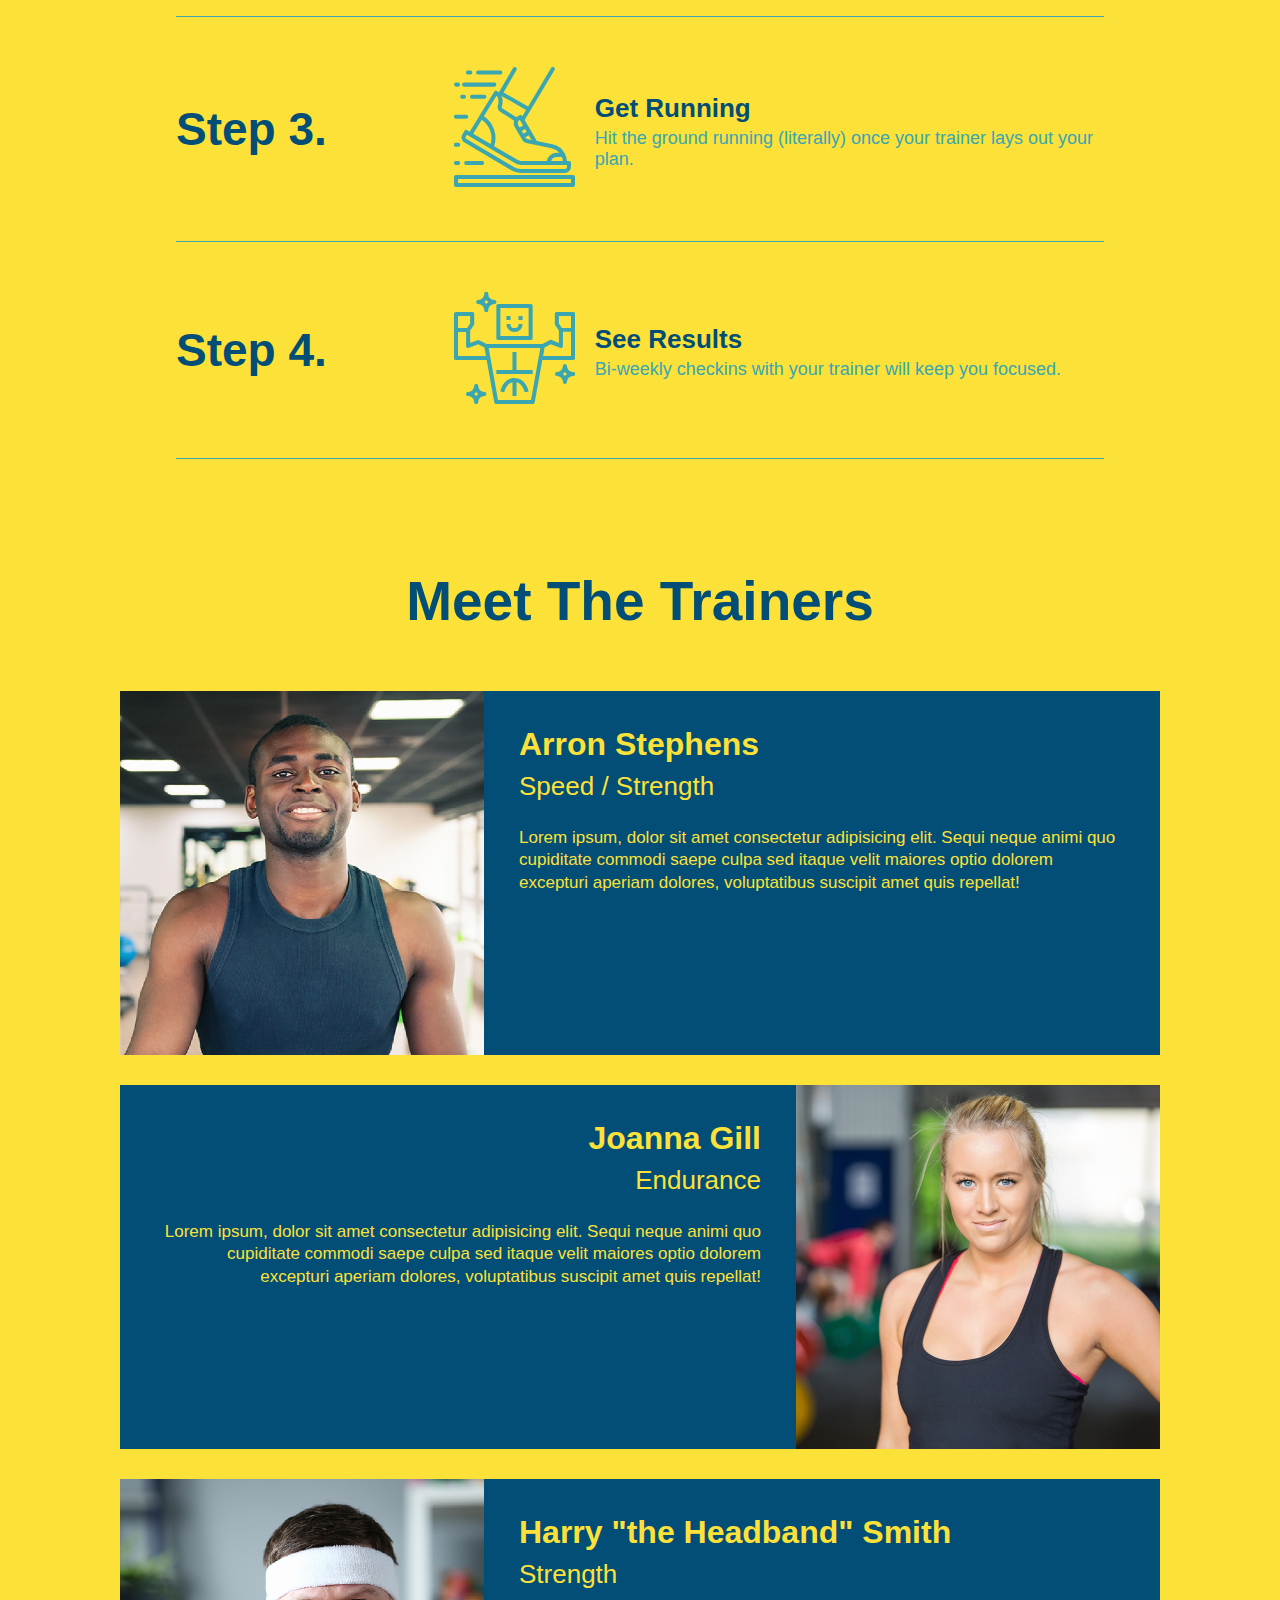
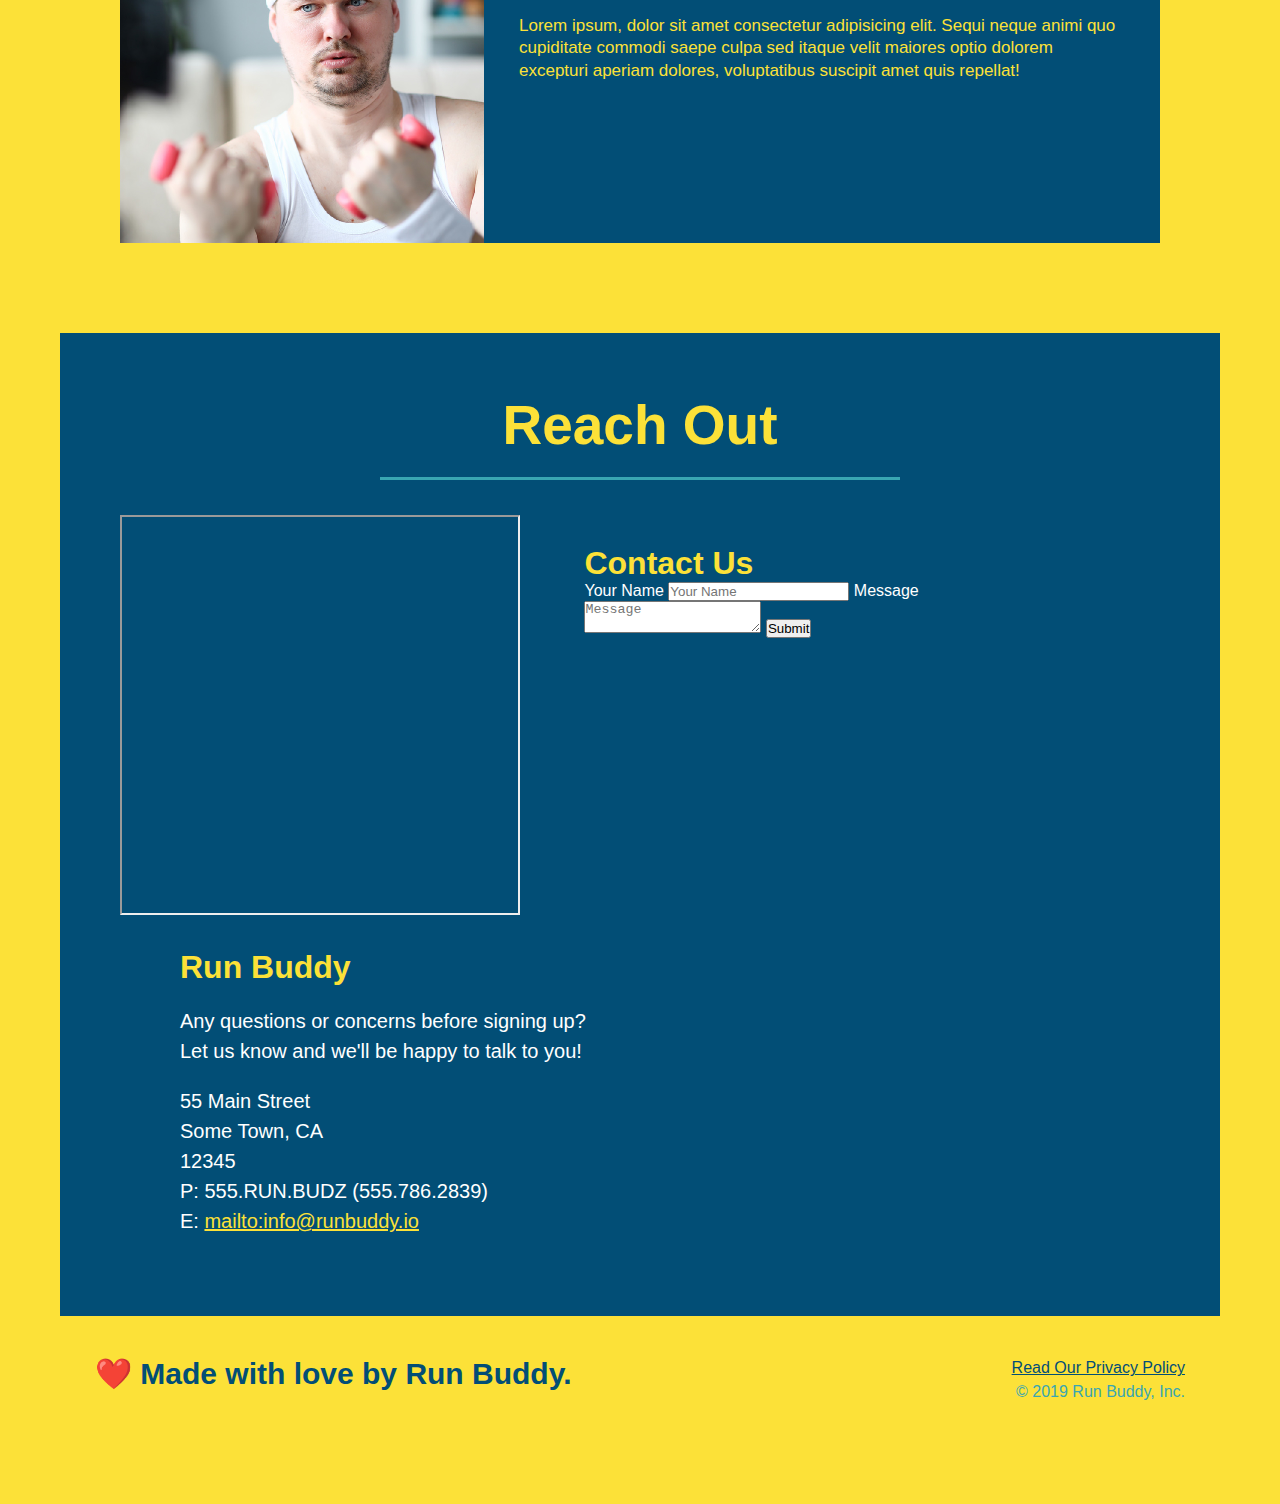
==== commit f54afda8: "add flexbox to the steps" ====
--- a/index.html
+++ b/index.html
@@ -87,27 +87,54 @@
         <div class="flex-row">
             <h2 class="section-title secondary-border">What You Do</h2>
         </div>
-        <div>
-            <img src="./assets/images/step-1.svg" alt="" />
-            <h3><span>Step 1. Fill Out The Form Above</span></h3>
-            <p>You're already here, so why not?</p>
-        </div>
-        <div>
-            <img src="./assets/images/step-2.svg" alt="" />
-            <h3><span>Step 2. Consult with One of Our Trainers</span></h3>
-            <p>Are you here to build muscle, lose weight, or just feel good?</p>
-        </div>
-        <div>
-            <img src="./assets/images/step-3.svg" alt="" />
-            <h3><span>Step 3: Get Running.</span></h3>
-            <p>Hit the ground running (literally) once your trainer lays out your plan.</p>
-        </div>
-        <div>
-            <img src="./assets/images/step-4.svg" alt="" />
-            <h3><span>Step 4: See Results.</span></h3>
-            <p>Bi-weekly checkins with your trainer will keep you focused.</p>
-        </div>
-    </section>
+        <div class="step">
+            <h3>Step 1. </h3>
+            <div class="step-info">
+                <div class="step-img">
+                    <img src="./assets/images/step-1.svg" alt="" />
+                </div>
+                <div class="step-text">
+                    <h4>Fill Out The Form Above</h4>
+                    <p>You're already here, so why not?</p>
+                </div>
+            </div>
+        </div>
+        <div class="step">
+            <h3>Step 2. </h3>
+            <div class="step-info">
+                <div class="step-img">
+                    <img src="./assets/images/step-2.svg" alt="" />
+                </div>
+                <div class="step-text">
+                    <h4>Consult with One of Our Trainers</h4>
+                    <p>Are you here to build muscle, lose weight, or just feel good?</p>
+                </div>
+            </div>
+        </div>
+        <div class="step">
+            <h3>Step 3. </h3>
+            <div class="step-info">
+                <div class="step-img">
+                    <img src="./assets/images/step-3.svg" alt="" />
+                </div>
+                <div class="step-text">
+                    <h4>Get Running</h4>
+                    <p>Hit the ground running (literally) once your trainer lays out your plan.</p>
+                </div>
+            </div>
+        </div>
+        <div class="step">
+            <h3>Step 4. </h3>
+            <div class="step-info">
+                <div class="step-img">
+                    <img src="./assets/images/step-4.svg" alt="" />
+                </div>
+                <div class="step-text">
+                    <h4>See Results</h4>
+                    <p>Bi-weekly checkins with your trainer will keep you focused.</p>
+                </div>
+            </div>
+        </div>
 
     <!-- "meet the trainers" -->
     <section id="your-trainers" class="trainers">
--- a/assets/css/style.css
+++ b/assets/css/style.css
@@ -176,29 +176,54 @@
     background: #fce138;
 }
 
-.steps div {
-    margin-bottom: 80px;
-}
-
-.steps h3 {
+.step {
+    margin: 50px auto;
+    padding-bottom: 50px;
+    width: 80%;
+    border-bottom: 1px solid #39a6b2;
+    display: flex;
+    flex-wrap: wrap;
+    align-items: center;
+    justify-content: space-between;
+  }
+
+.step h3 {
     color: #024e76;
     font-size: 46px;
-    margin-top: 10px;
-}
-
-.steps p {
-    font-size: 23px;
+    flex:1 30%;
+
+}
+
+.step-info{
+    flex: 2 70%;
+    display:flex;
+    flex-wrap:wrap;
+    align-items: center;
+ }
+
+.step-img{
+    flex: 1 12%;
+    margin-right: 20px;
+}
+
+.step-img img{
+    max-width: 100%;
+}
+
+.step-text {
+    flex: 12;
+  }
+
+.step-text h4 {
+    font-size: 26px;
+    line-height: 1.5;
+    color: #024e76;
+}
+
+.step-text p {
+    font-size: 18px;
     color: #39a6b2
 }
-
-.steps img {
-    width: 15%;
-    margin: 10px 0;
-}
-
-.steps span {
-    font-size: 38px;
-  }
 
 .trainers {
 
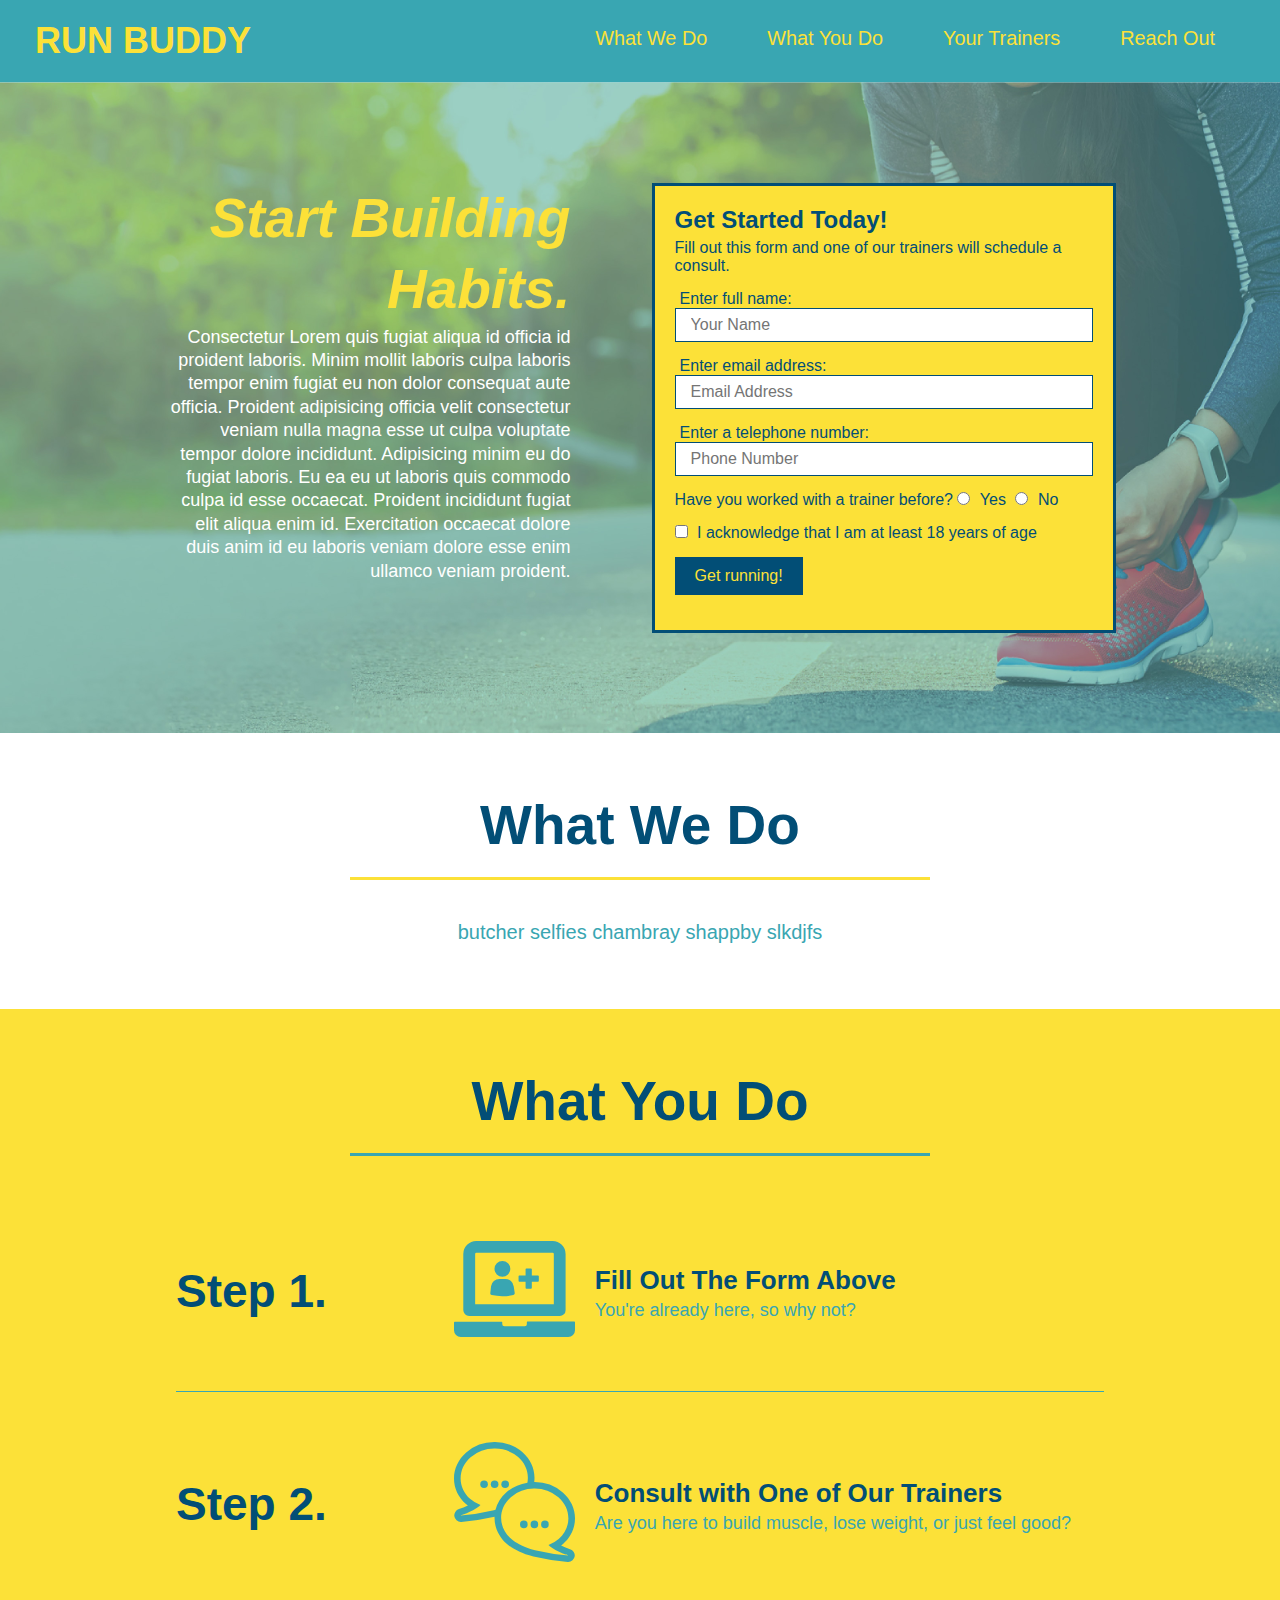
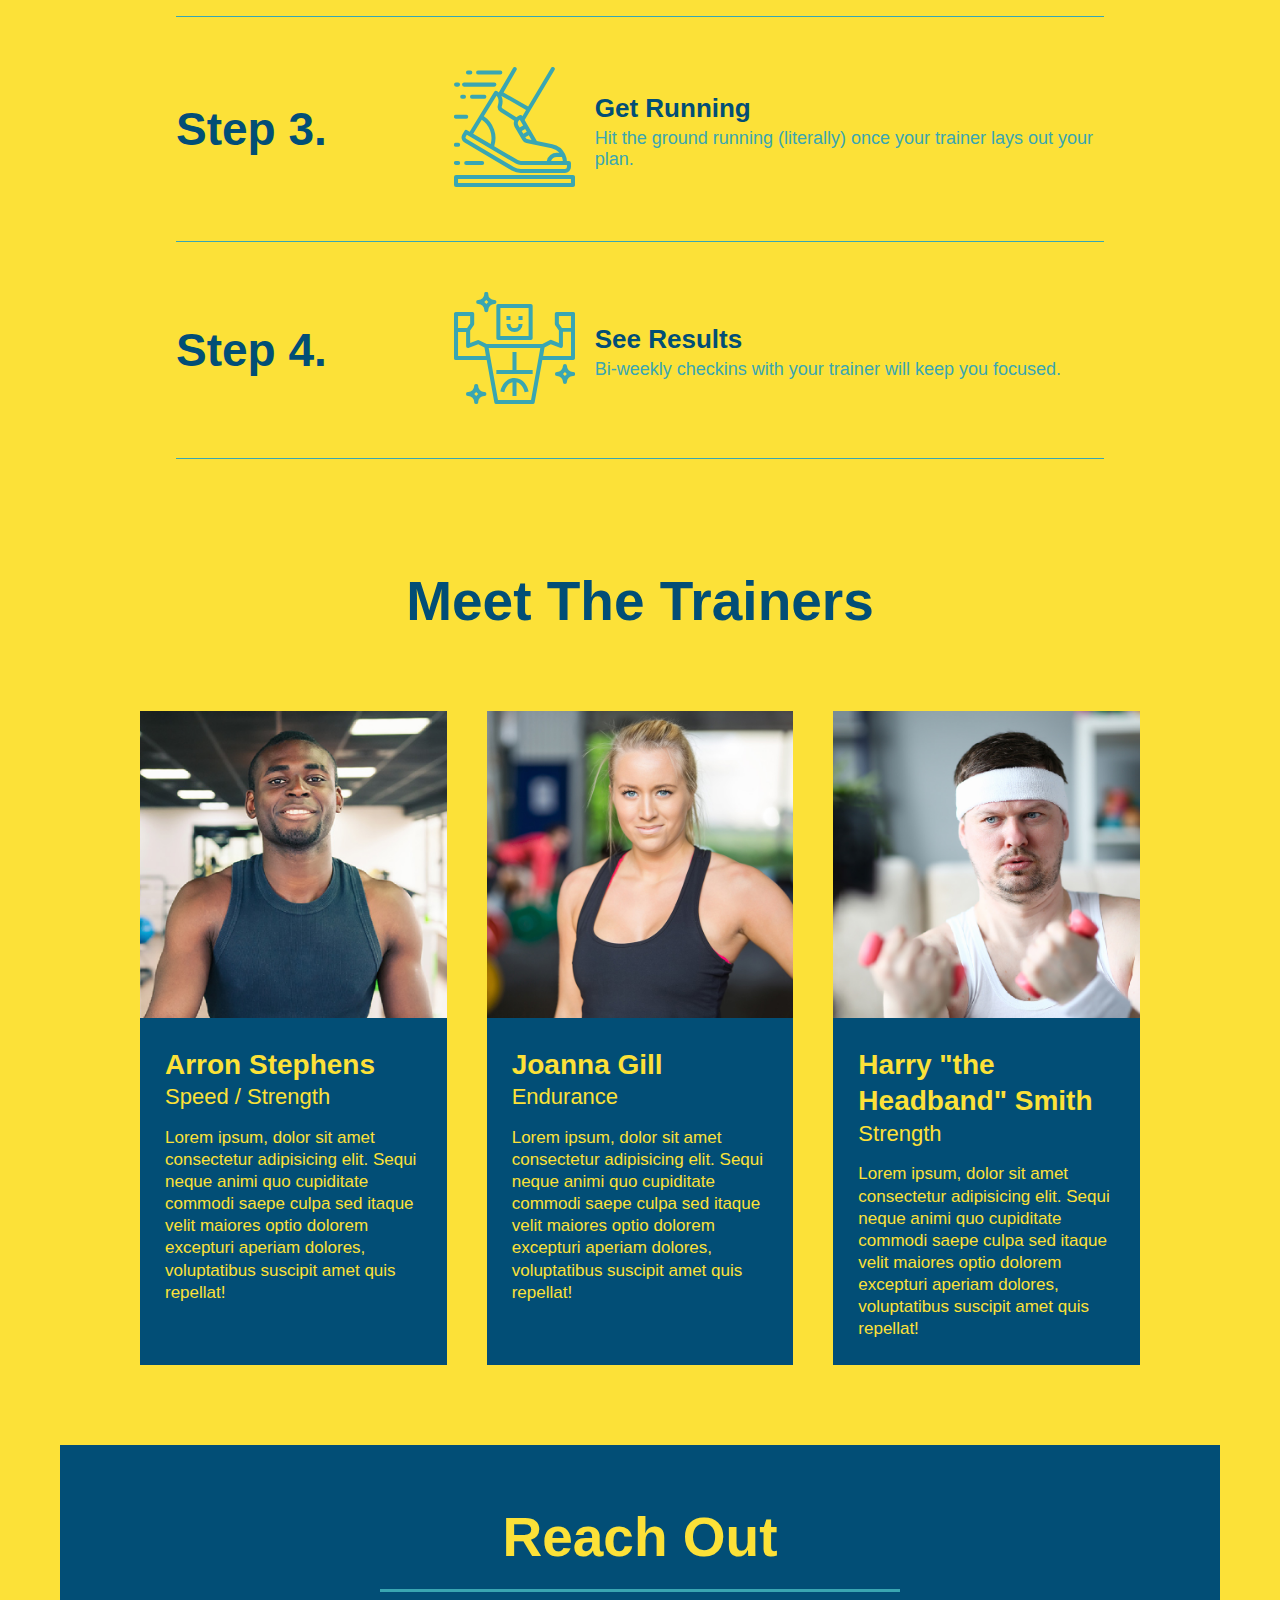
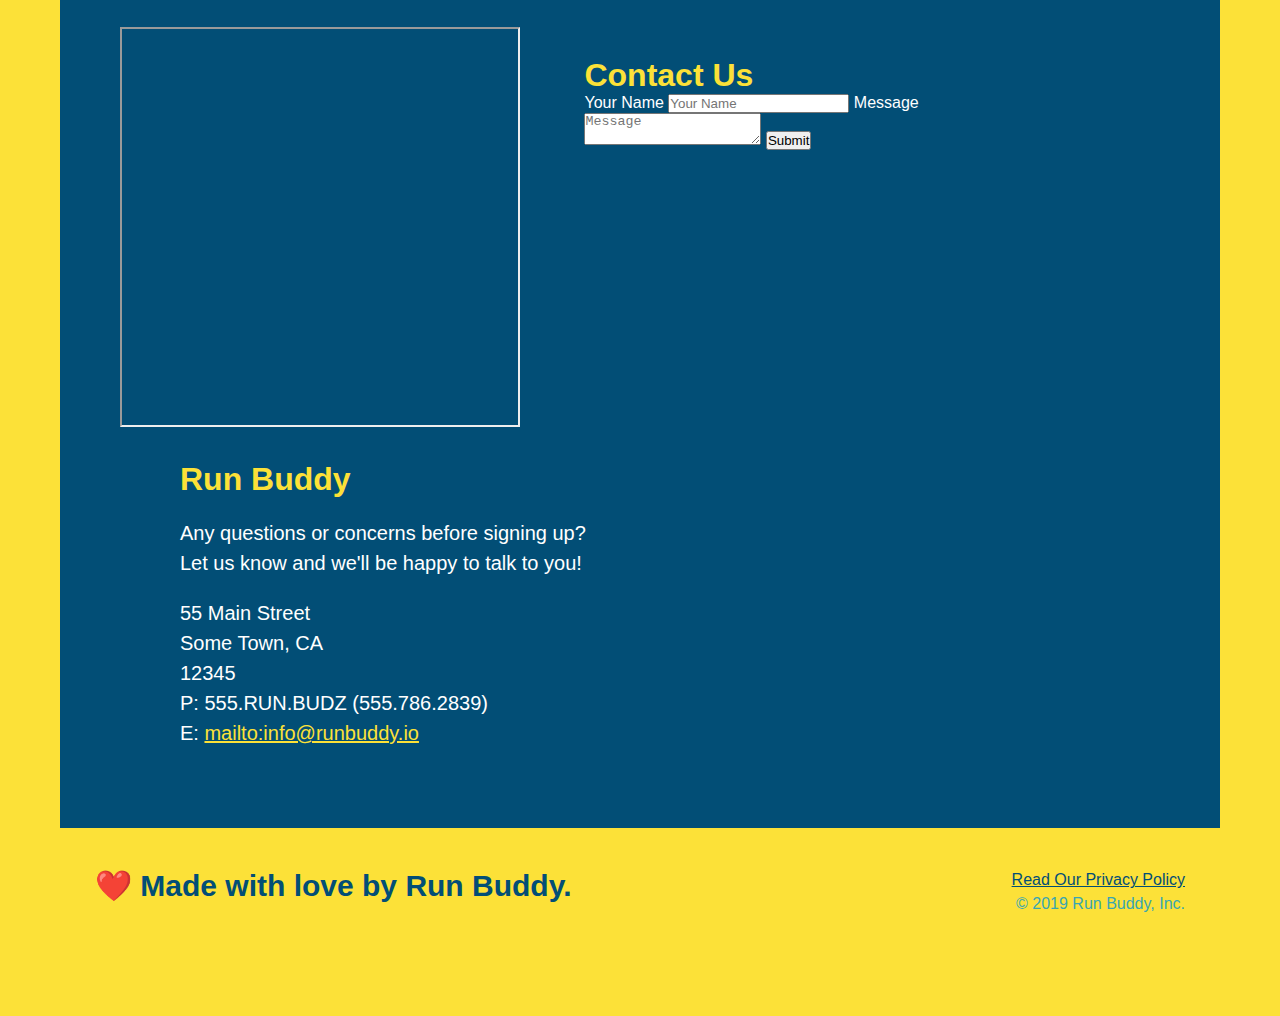
==== commit 6329fcfc: "add flexbox to trainers" ====
--- a/index.html
+++ b/index.html
@@ -137,43 +137,45 @@
         </div>
 
     <!-- "meet the trainers" -->
-    <section id="your-trainers" class="trainers">
+    <section id="your-trainers">
         <div class="flex-row">
             <h2 class="section-title primary-border">Meet The Trainers</h2>
         </div>
-        <article class="trainer">
-            <img src="./assets/images/trainer-1.jpg" alt="Aaron Stephens in his workout clothes, ready to pump iron."/>
-            <div class="trainer-bio text-left">
-                <h3>Arron Stephens</h3>
-                <h4>Speed / Strength</h4>
-                <p>
-                  Lorem ipsum, dolor sit amet consectetur adipisicing elit. Sequi neque animi quo cupiditate commodi saepe culpa sed
-                  itaque velit maiores optio dolorem excepturi aperiam dolores, voluptatibus suscipit amet quis repellat!
-                </p>
-            </div>
-        </article>
-        <article class="trainer">
-            <div class="trainer-bio text-right">
-                <h3>Joanna Gill</h3>
-                <h4>Endurance</h4>
-                <p>
-                  Lorem ipsum, dolor sit amet consectetur adipisicing elit. Sequi neque animi quo cupiditate commodi saepe culpa sed
-                  itaque velit maiores optio dolorem excepturi aperiam dolores, voluptatibus suscipit amet quis repellat!
-                </p>
-            </div>
-            <img src="./assets/images/trainer-2.jpg" alt="Joanna Gill cooling off after a workout"/>
-        </article>
-        <article class="trainer">
-            <img src="./assets/images/trainer-3.jpg" alt="Harry Smith wearing a headband and lifting comically small pink weights"/>
-            <div class="trainer-bio text-left">
-                <h3>Harry "the Headband" Smith</h3>
-                <h4>Strength</h4>
-                <p>
-                  Lorem ipsum, dolor sit amet consectetur adipisicing elit. Sequi neque animi quo cupiditate commodi saepe culpa sed
-                  itaque velit maiores optio dolorem excepturi aperiam dolores, voluptatibus suscipit amet quis repellat!
-                </p>
-            </div>
-        </article>
+        <div class="trainers">
+            <article class="trainer">
+                <img src="./assets/images/trainer-1.jpg" alt="Aaron Stephens in his workout clothes, ready to pump iron."/>
+                <div class="trainer-bio">
+                    <h3 class="trainer-name">Arron Stephens</h3>
+                    <h4 class="trainer-role">Speed / Strength</h4>
+                    <p>
+                      Lorem ipsum, dolor sit amet consectetur adipisicing elit. Sequi neque animi quo cupiditate commodi saepe culpa sed
+                      itaque velit maiores optio dolorem excepturi aperiam dolores, voluptatibus suscipit amet quis repellat!
+                    </p>
+                </div>
+            </article>
+            <article class="trainer">
+                <img src="./assets/images/trainer-2.jpg" alt="Joanna Gill cooling off after a workout"/>
+                <div class="trainer-bio">
+                    <h3 class="trainer-name">Joanna Gill</h3>
+                    <h4 class="trainer-role">Endurance</h4>
+                    <p>
+                      Lorem ipsum, dolor sit amet consectetur adipisicing elit. Sequi neque animi quo cupiditate commodi saepe culpa sed
+                      itaque velit maiores optio dolorem excepturi aperiam dolores, voluptatibus suscipit amet quis repellat!
+                    </p>
+                </div>
+            </article>
+            <article class="trainer">
+                <img src="./assets/images/trainer-3.jpg" alt="Harry Smith wearing a headband and lifting comically small pink weights"/>
+                <div class="trainer-bio">
+                    <h3 class="trainer-name">Harry "the Headband" Smith</h3>
+                    <h4 class="trainer-role">Strength</h4>
+                    <p>
+                      Lorem ipsum, dolor sit amet consectetur adipisicing elit. Sequi neque animi quo cupiditate commodi saepe culpa sed
+                      itaque velit maiores optio dolorem excepturi aperiam dolores, voluptatibus suscipit amet quis repellat!
+                    </p>
+                </div>
+            </article>
+        </div>
     </section>
 
     <!-- "reach out" -->
--- a/assets/css/style.css
+++ b/assets/css/style.css
@@ -226,41 +226,41 @@
 }
 
 .trainers {
-
+    width:100%;
+    margin: 0 auto;
+    display:flex;
+    flex-wrap:wrap;
+    justify-content:space-around;
 }
 
 .trainer{
-    margin:  0 auto 30px auto;;
+    margin:  20px;
     background: #024e76;
     color: #fce138;
-    overflow: auto;
+    flex:1;
 }
 
 .trainer img {
-    width: 35%;
-    float: left;
+    width: 100%;
 }
 
 .trainer-bio {
-    padding: 35px;
-    float: left;
-    width: 65%;
+    padding: 25px;
+    line-height: 1.3;
 }
 
   .trainer-bio h3 {
-    font-size: 32px;
-    margin-bottom: 8px;
+    font-size: 28px;
   }
 
   .trainer-bio h4 {
     font-weight: lighter;
-    font-size: 26px;
-    margin-bottom: 25px;
+    font-size: 22px;
+    margin-bottom: 15px;
   }
 
   .trainer-bio p {
     font-size: 17px;
-    line-height: 1.3;
   }
 
   .contact {
@@ -303,14 +303,6 @@
   }
 
 /* Utility classes */
-.text-left {
-    text-align: left;
-  }
-
-.text-right {
-    text-align: right;
-  }
-
 .flex-row {
     display:flex;
 }
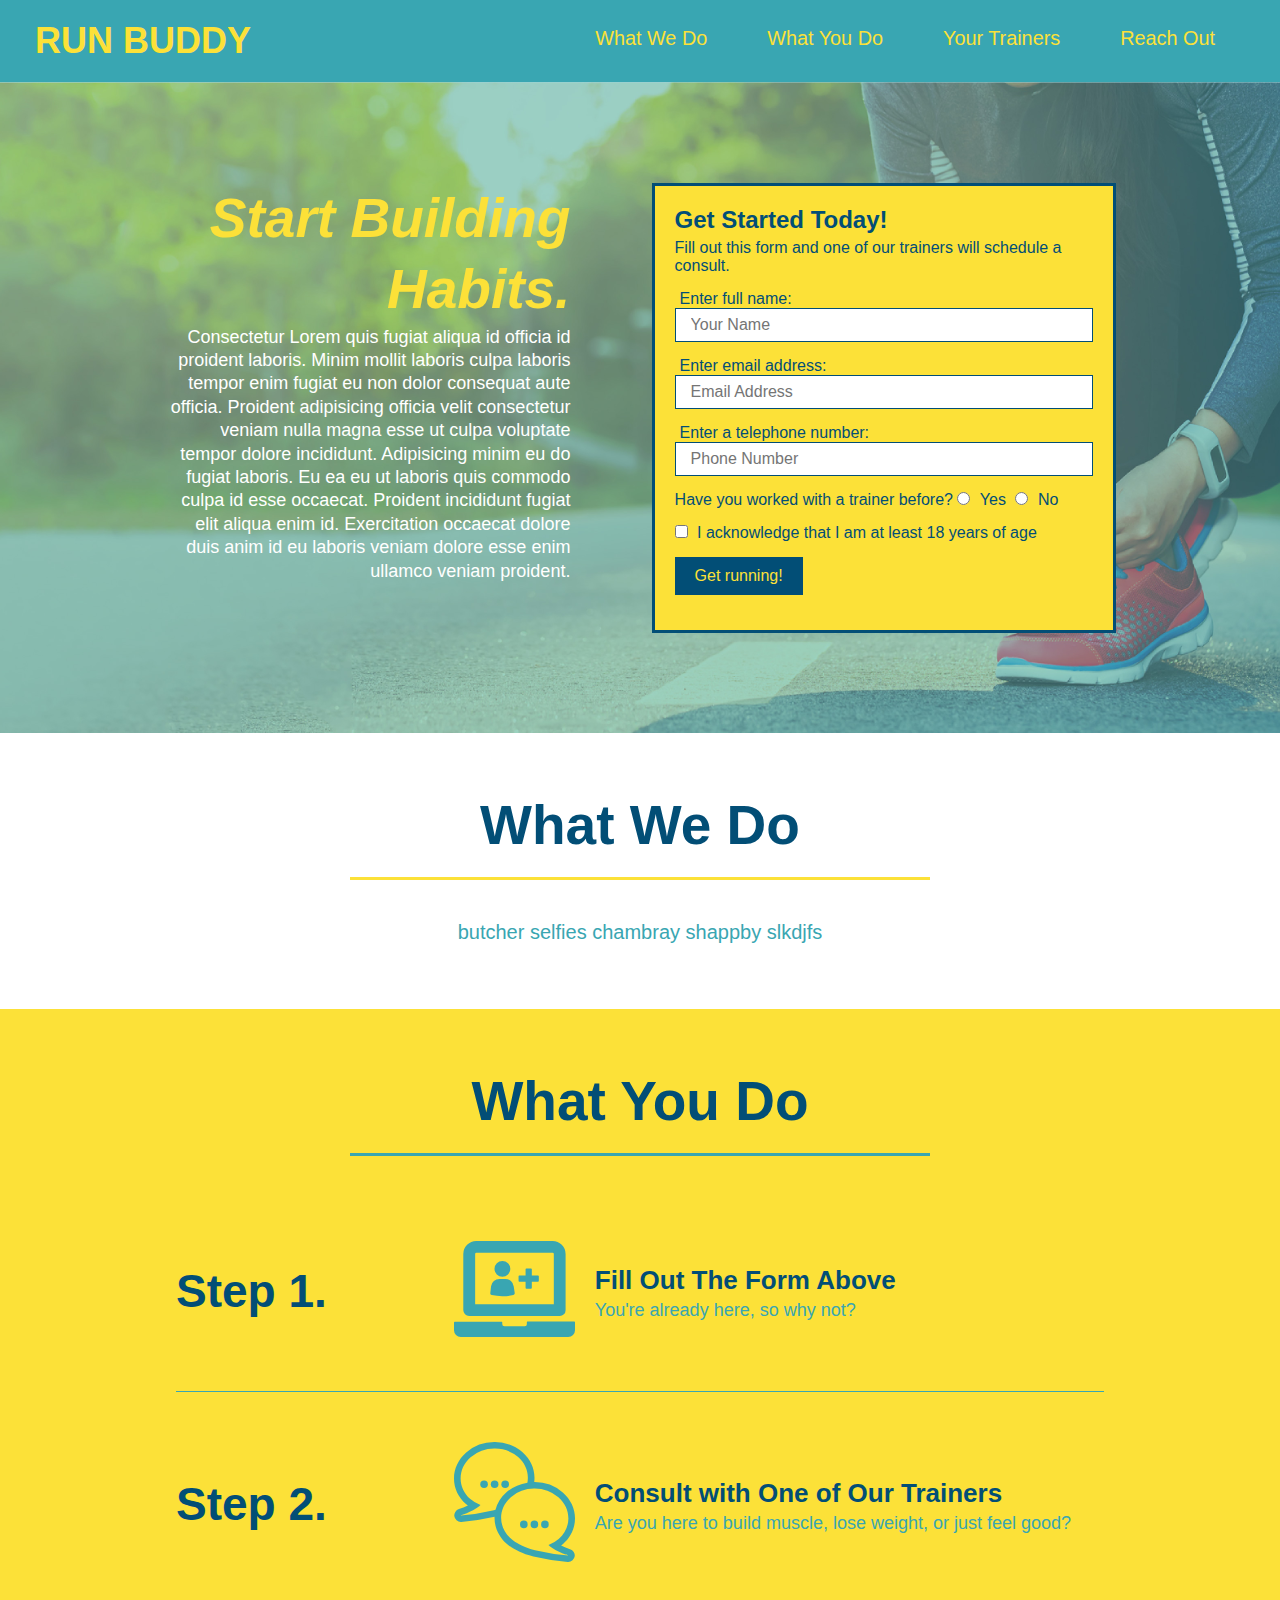
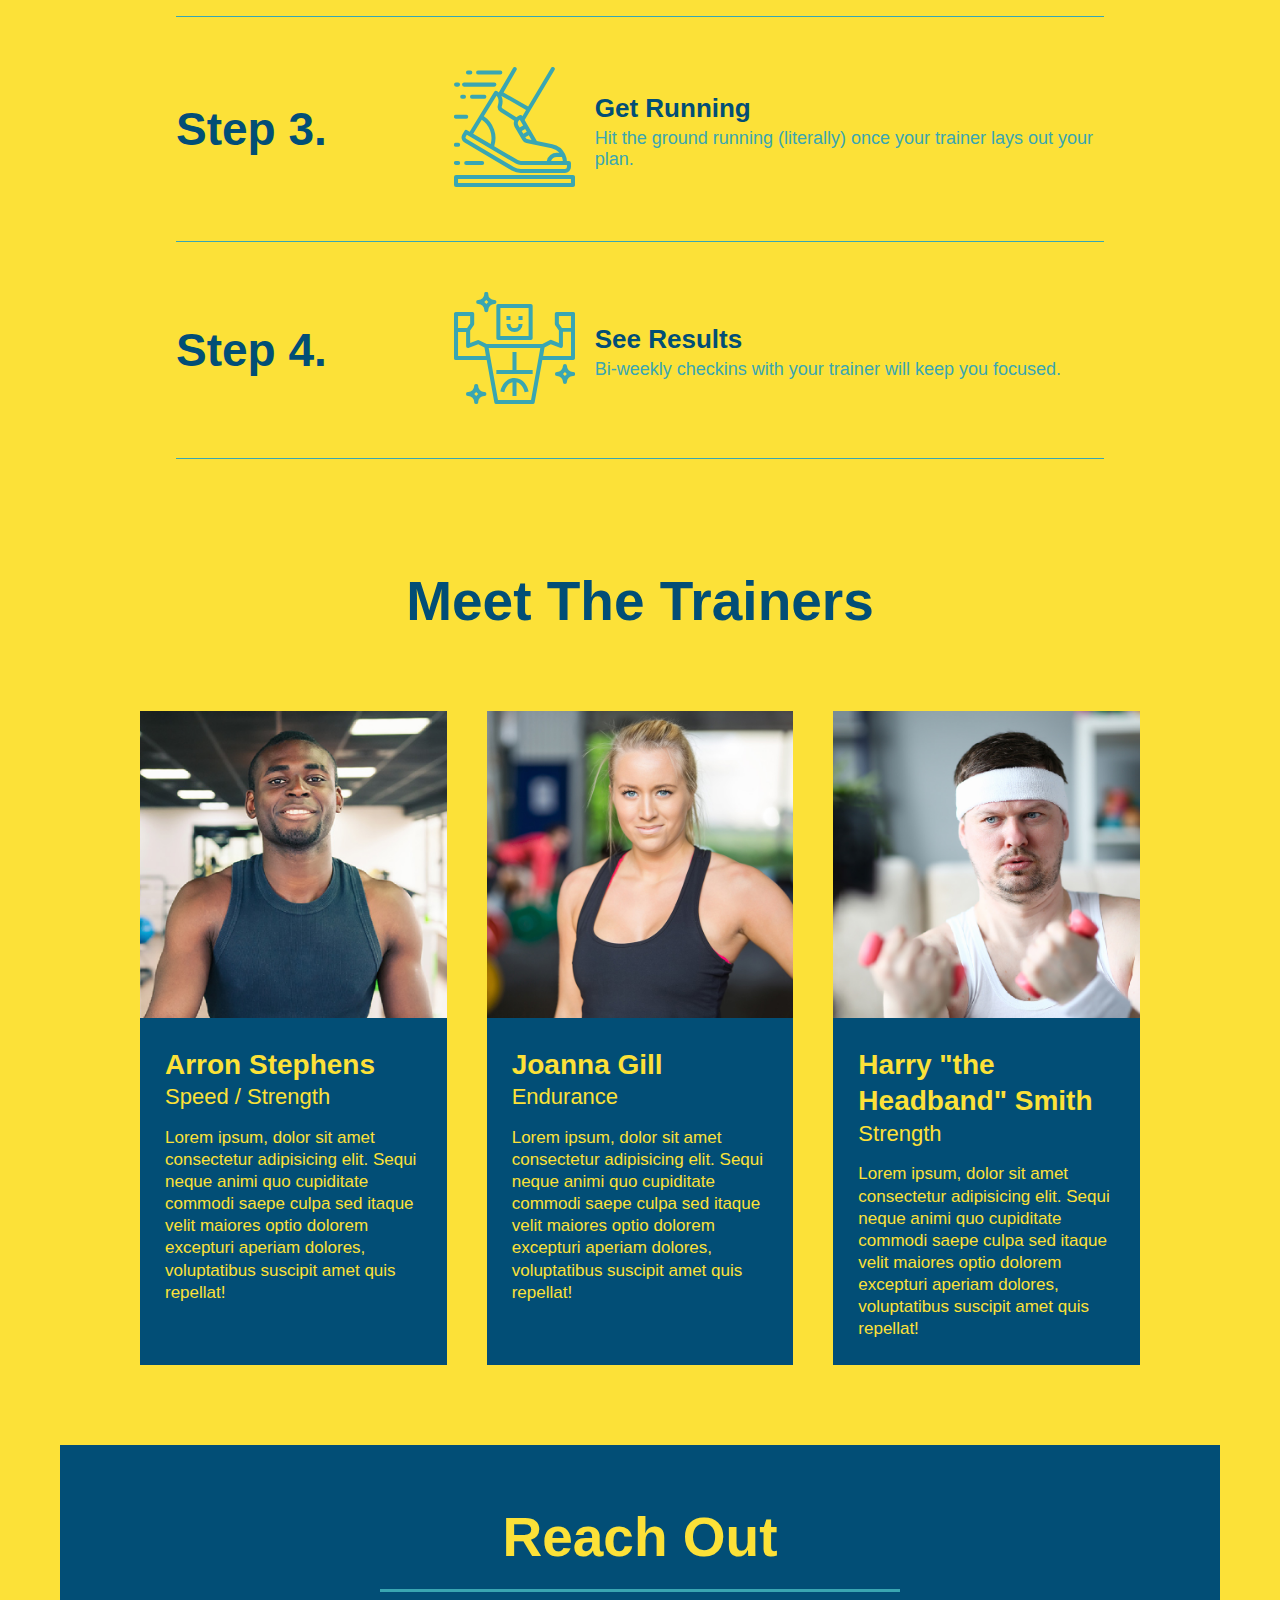
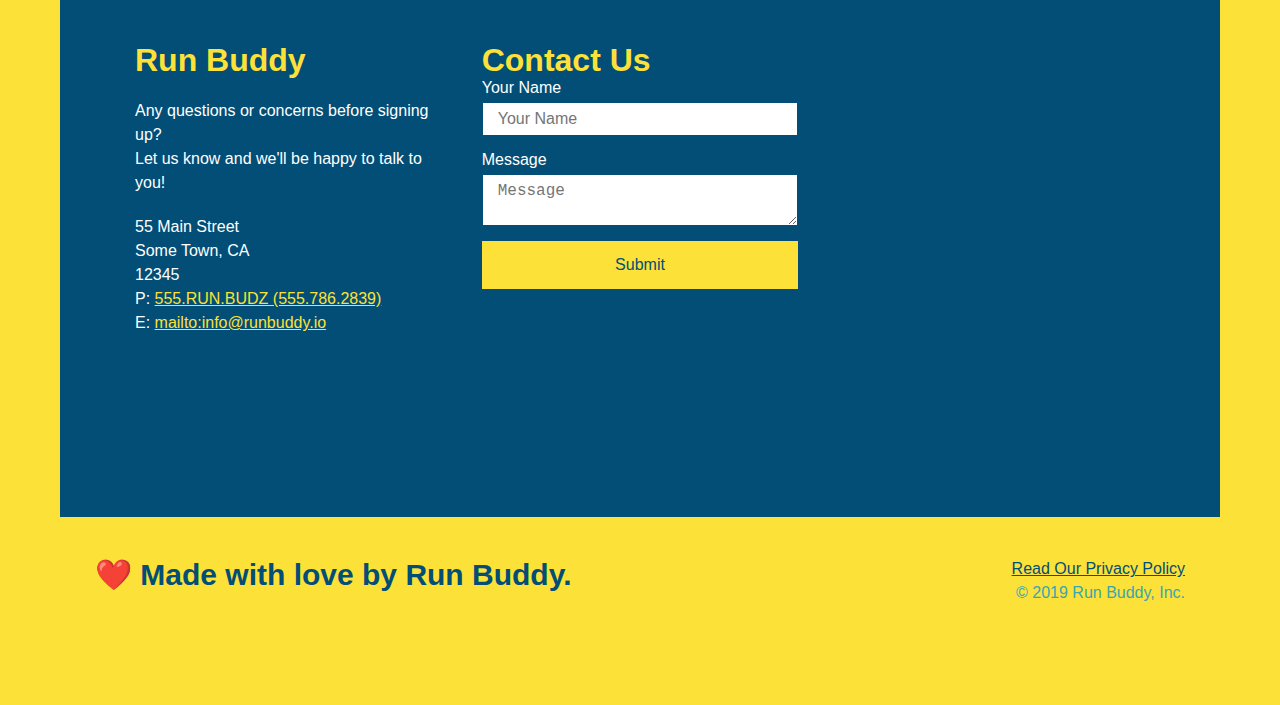
==== commit ed37ab50: "css formatting of contact section" ====
--- a/index.html
+++ b/index.html
@@ -184,24 +184,6 @@
             <h2 class="section-title secondary-border">Reach Out</h2>
         </div>
         <div class="contact-info">
-
-            <iframe src="https://www.google.com/maps/embed?pb=!1m18!1m12!1m3!1d3153.396367054498!2d-122.43318928468214!3d37.78074977975832!2m3!1f0!2f0!3f0!3m2!1i1024!2i768!4f13.1!3m3!1m2!1s0x808580bba2bf7069%3A0x6bc2db54c85f5eef!2s1330%20Turk%20St%2C%20San%20Francisco%2C%20CA%2094115!5e0!3m2!1sen!2sus!4v1643218947575!5m2!1sen!2sus"
-            allowfullscreen=""
-            loading="lazy"
-            border="0">
-            </iframe>
-            <div class="contact-form">
-                <h3>Contact Us</h3>
-                <form>
-                   <label for="contact-name">Your Name</label>
-                   <input type="text" id="contact-name" placeholder="Your Name" />
-
-                   <label for="contact-message">Message</label>
-                   <textarea id="contact-message" placeholder="Message"></textarea>
-
-                   <button type="submit">Submit</button>
-                  </form>
-            </div>
             <div>
                 <h3>Run Buddy</h3>
                 <p>
@@ -213,13 +195,28 @@
                     55 Main Street <br/>
                     Some Town, CA <br/>
                     12345<br/>
-                    P: 555.RUN.BUDZ (555.786.2839)<br/>
-                    E: <a href="mailto:info@runbuddy.io">mailto:info@runbuddy.io<a/>
+                    P: <a href="tel:555.786.2839">555.RUN.BUDZ (555.786.2839)</a><br />
+                    E: <a href="mailto:info@runbuddy.io">mailto:info@runbuddy.io</a>
                 </address>
             </div>
-
-
-        </div>
+            <div class="contact-form">
+                <h3>Contact Us</h3>
+                <form>
+                  <label for="contact-name">Your Name</label>
+                  <input type="text" id="contact-name" placeholder="Your Name" />
+
+                  <label for="contact-message">Message</label>
+                  <textarea id="contact-message" placeholder="Message"></textarea>
+
+                  <button type="submit">Submit</button>
+                </form>
+              </div>
+              <iframe
+              src="https://www.google.com/maps/embed?pb=!1m14!1m12!1m3!1d12182.30520634488!2d-74.0652613!3d40.2407219!2m3!1f0!2f0!3f0!3m2!1i1024!2i768!4f13.1!5e0!3m2!1sen!2sus!4v1561060983193!5m2!1sen!2sus"
+              frameborder="0" style="border:0" allowfullscreen></iframe>
+        </div>
+    </div>
+
     </section>
 
     <!-- footer -->
--- a/assets/css/style.css
+++ b/assets/css/style.css
@@ -271,20 +271,24 @@
       color:#fce138;
   }
 
+  .contact-info {
+      display:flex;
+      justify-content: space-between;
+      flex-wrap: wrap;
+  }
+
+  .contact-info > * {
+      flex:1;
+      margin:15px;
+  }
+
   .contact-info iframe{
-    width:400px;
     height:400px;
   }
 
   .contact-info div{
-    display: inline-block;
-    width: 410px;
-    vertical-align: top;
-    text-align: left;
-    margin: 30px 0 0 60px;
     color: white
   }
-
 
   .contact-info h3{
     color: #fce138;
@@ -298,8 +302,29 @@
   .contact-info p, .contact-info address {
     margin: 20px 0;
     line-height: 1.5;
-    font-size: 20px;
+    font-size: 16px;
     font-style: normal;
+  }
+
+  .contact-form input, .contact-form textarea {
+      border: 1px solid #024e76;
+      display: block;
+      padding: 7px 15px;
+      font-size: 16px;
+      color: #024e76;
+      width: 100%;
+      margin-bottom: 15px;
+      margin-top: 5px;
+  }
+
+  .contact-form button {
+      width: 100%;
+      border: none;
+      background: #fce138;
+      color: #024e76;
+      text-align: center;
+      padding: 15px 0;
+      font-size: 16px;
   }
 
 /* Utility classes */
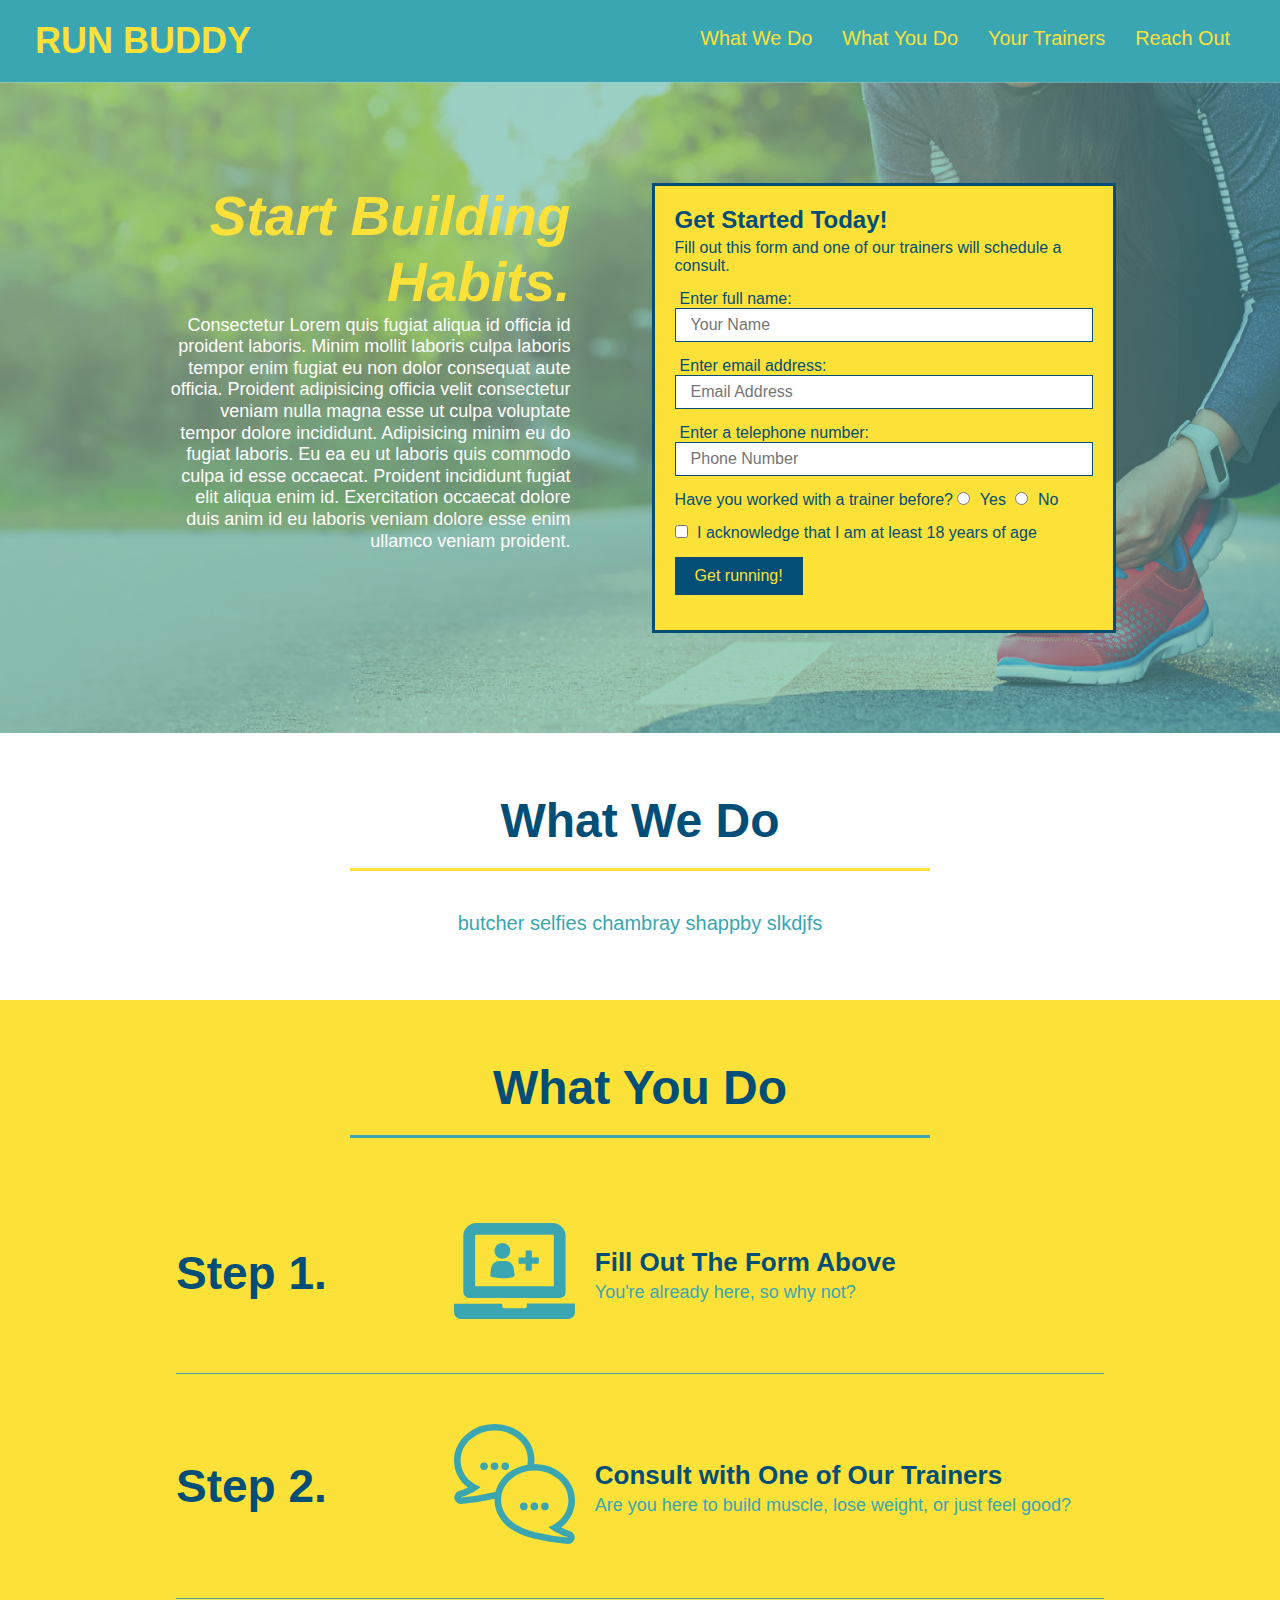
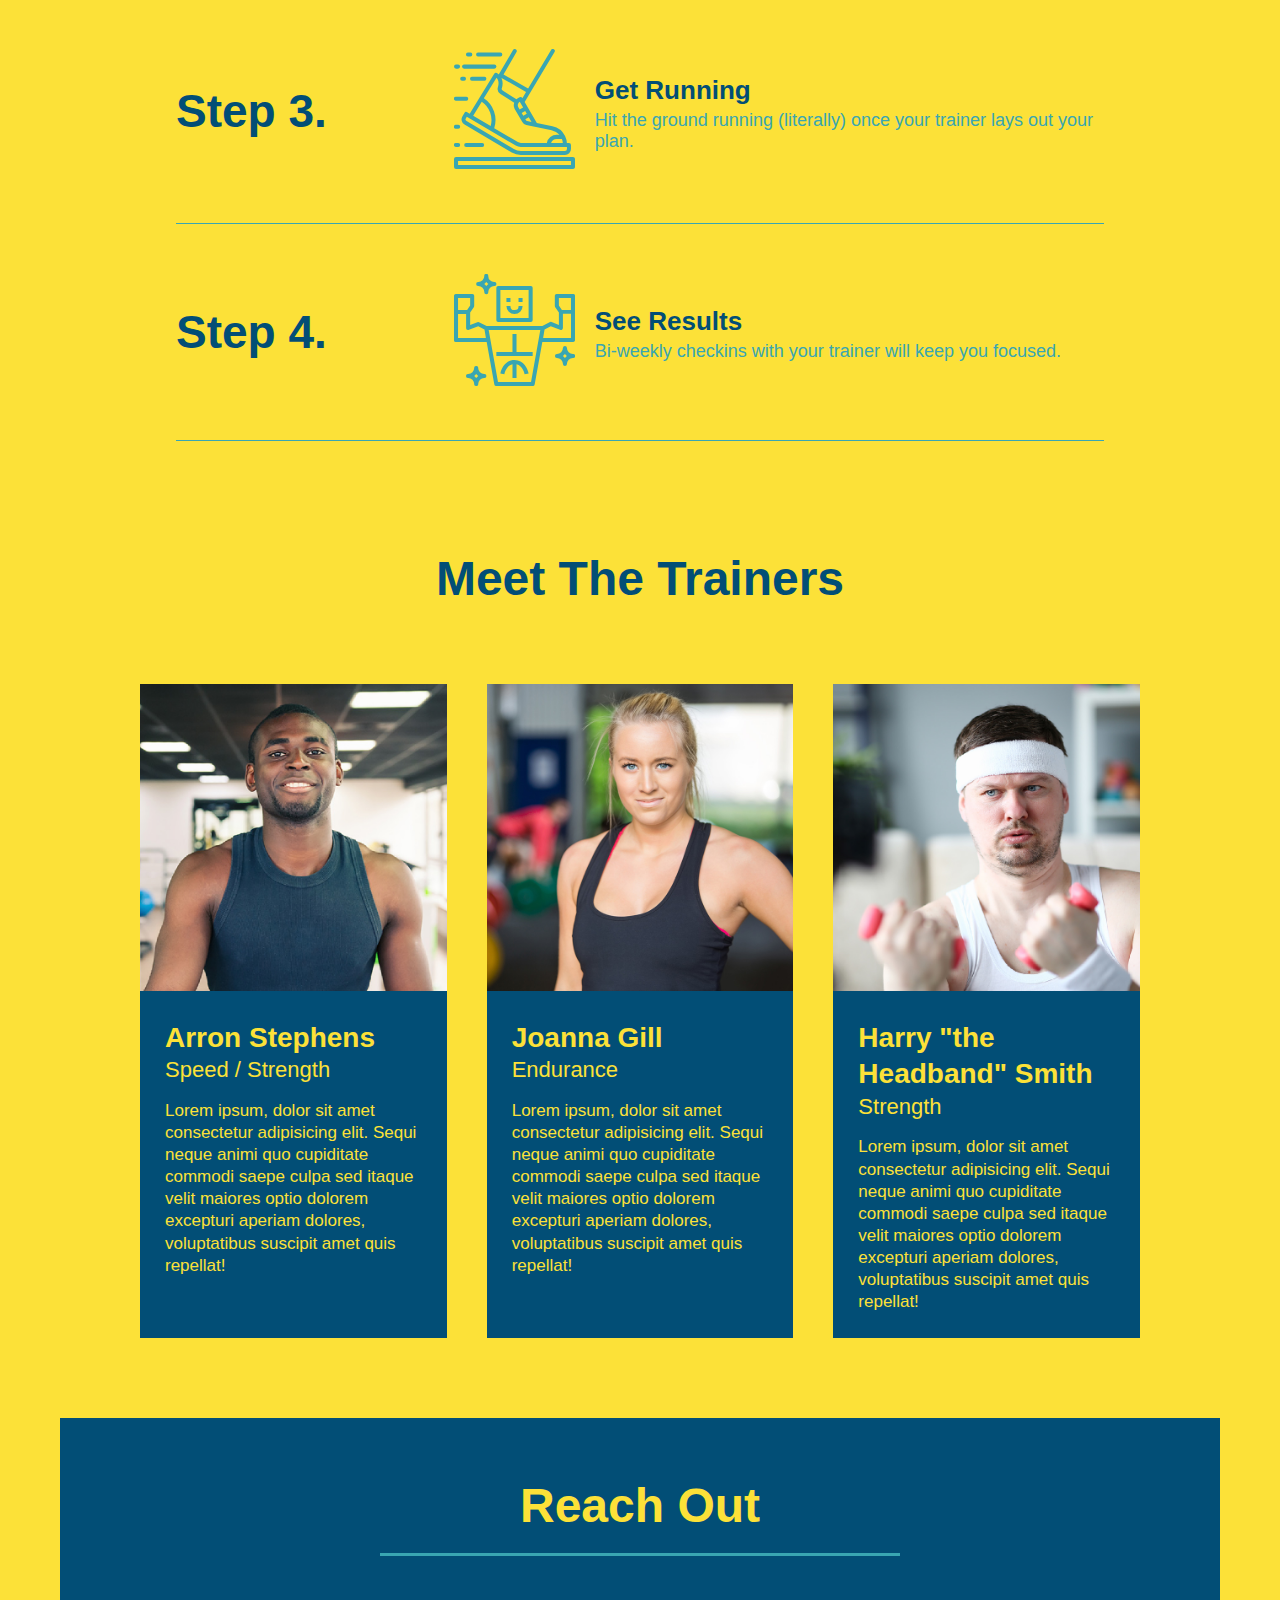
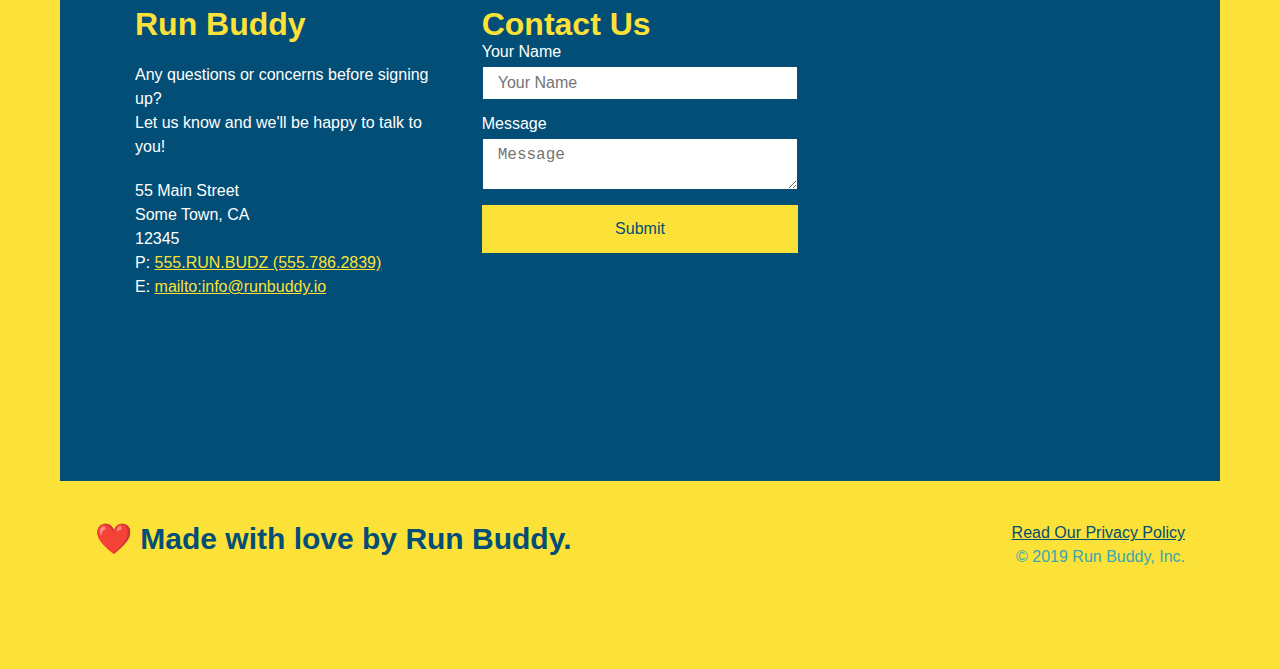
==== commit a48403ed: "added skeleton media queries" ====
--- a/index.html
+++ b/index.html
@@ -2,6 +2,7 @@
 <html lang="en">
   <head>
     <meta charset="UTF-8" />
+    <meta name="viewport" content="width=device-width, initial-scale=1.0" />
     <title>Run Buddy!</title>
     <link rel="stylesheet" href="./assets/css/style.css"/>
   </head>
--- a/assets/css/style.css
+++ b/assets/css/style.css
@@ -44,7 +44,7 @@
 }
 
 header nav ul li a {
-    margin: 0 30px;
+    padding: 10px 15px;
     font-weight: lighter;
     font-size: 1.55vw;
 }
@@ -85,6 +85,7 @@
     display:flex;
     justify-content: center;
     flex-wrap: wrap;
+    align-items: flex-start;
 }
 
 .hero-cta {
@@ -93,7 +94,7 @@
     margin: 3.5%;
     color: #fff;
     font-size: 18px;
-    line-height: 1.3;
+    line-height: 1.2;
 }
 
 .hero-cta h2 {
@@ -145,7 +146,7 @@
 }
 
 .section-title {
-    font-size: 55px;
+    font-size: 48px;
     color: #024e76;
     border-bottom: 3px solid;
     padding-bottom: 20px;
@@ -199,11 +200,11 @@
     display:flex;
     flex-wrap:wrap;
     align-items: center;
- }
+}
 
 .step-img{
     flex: 1 12%;
-    margin-right: 20px;
+    margin-right:20px;
 }
 
 .step-img img{
@@ -331,4 +332,20 @@
 .flex-row {
     display:flex;
 }
+
+/* MEDIA QUERY FOR SMALLER DESKTOP SCREENS AND SMALLER */
+@media screen and (max-width: 980px) {
+
+}
+
+/* MEDIA QUERY FOR TABLETS AND SMALLER */
+@media screen and (max-width: 768px) {
+
+}
+
+/* MEDIA QUERY FOR MOBILE PHONES AND SMALLER */
+@media screen and (max-width: 575px) {
+
+}
+
 /* REACH OUT STYLES END */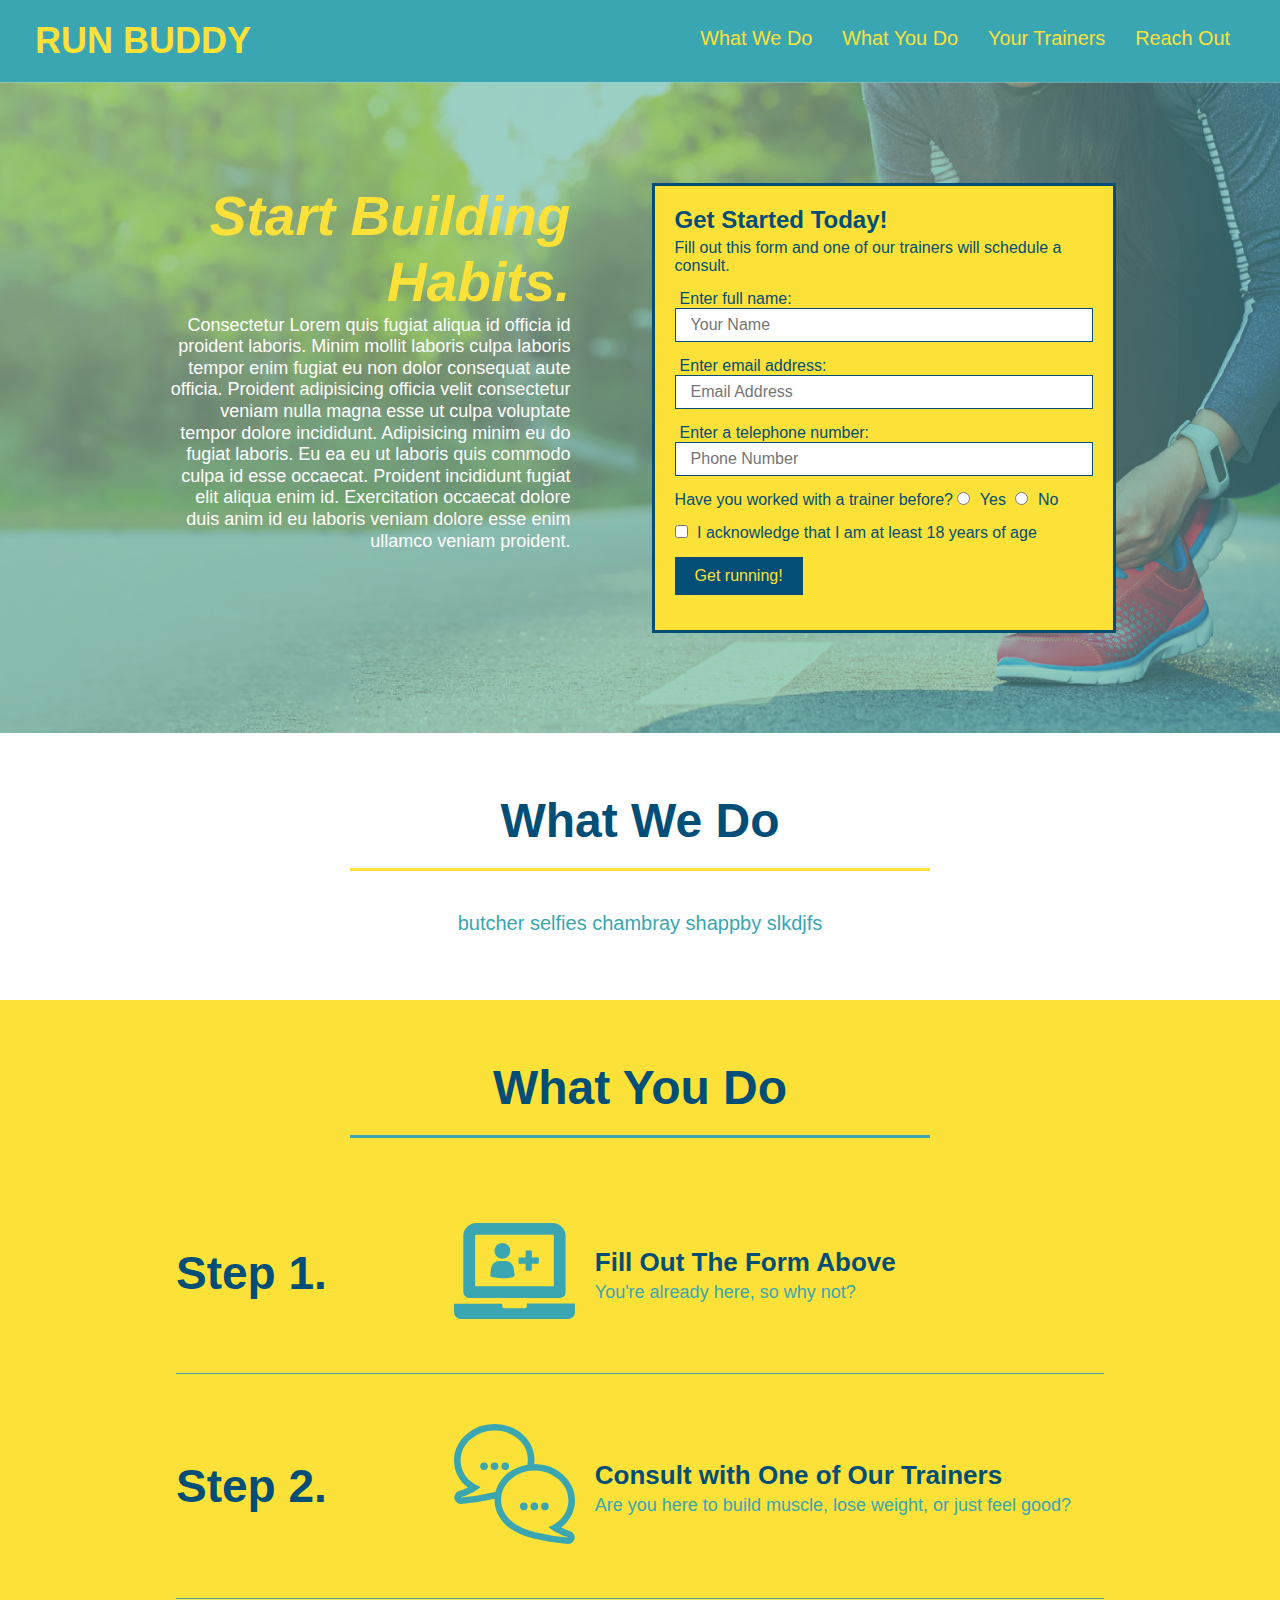
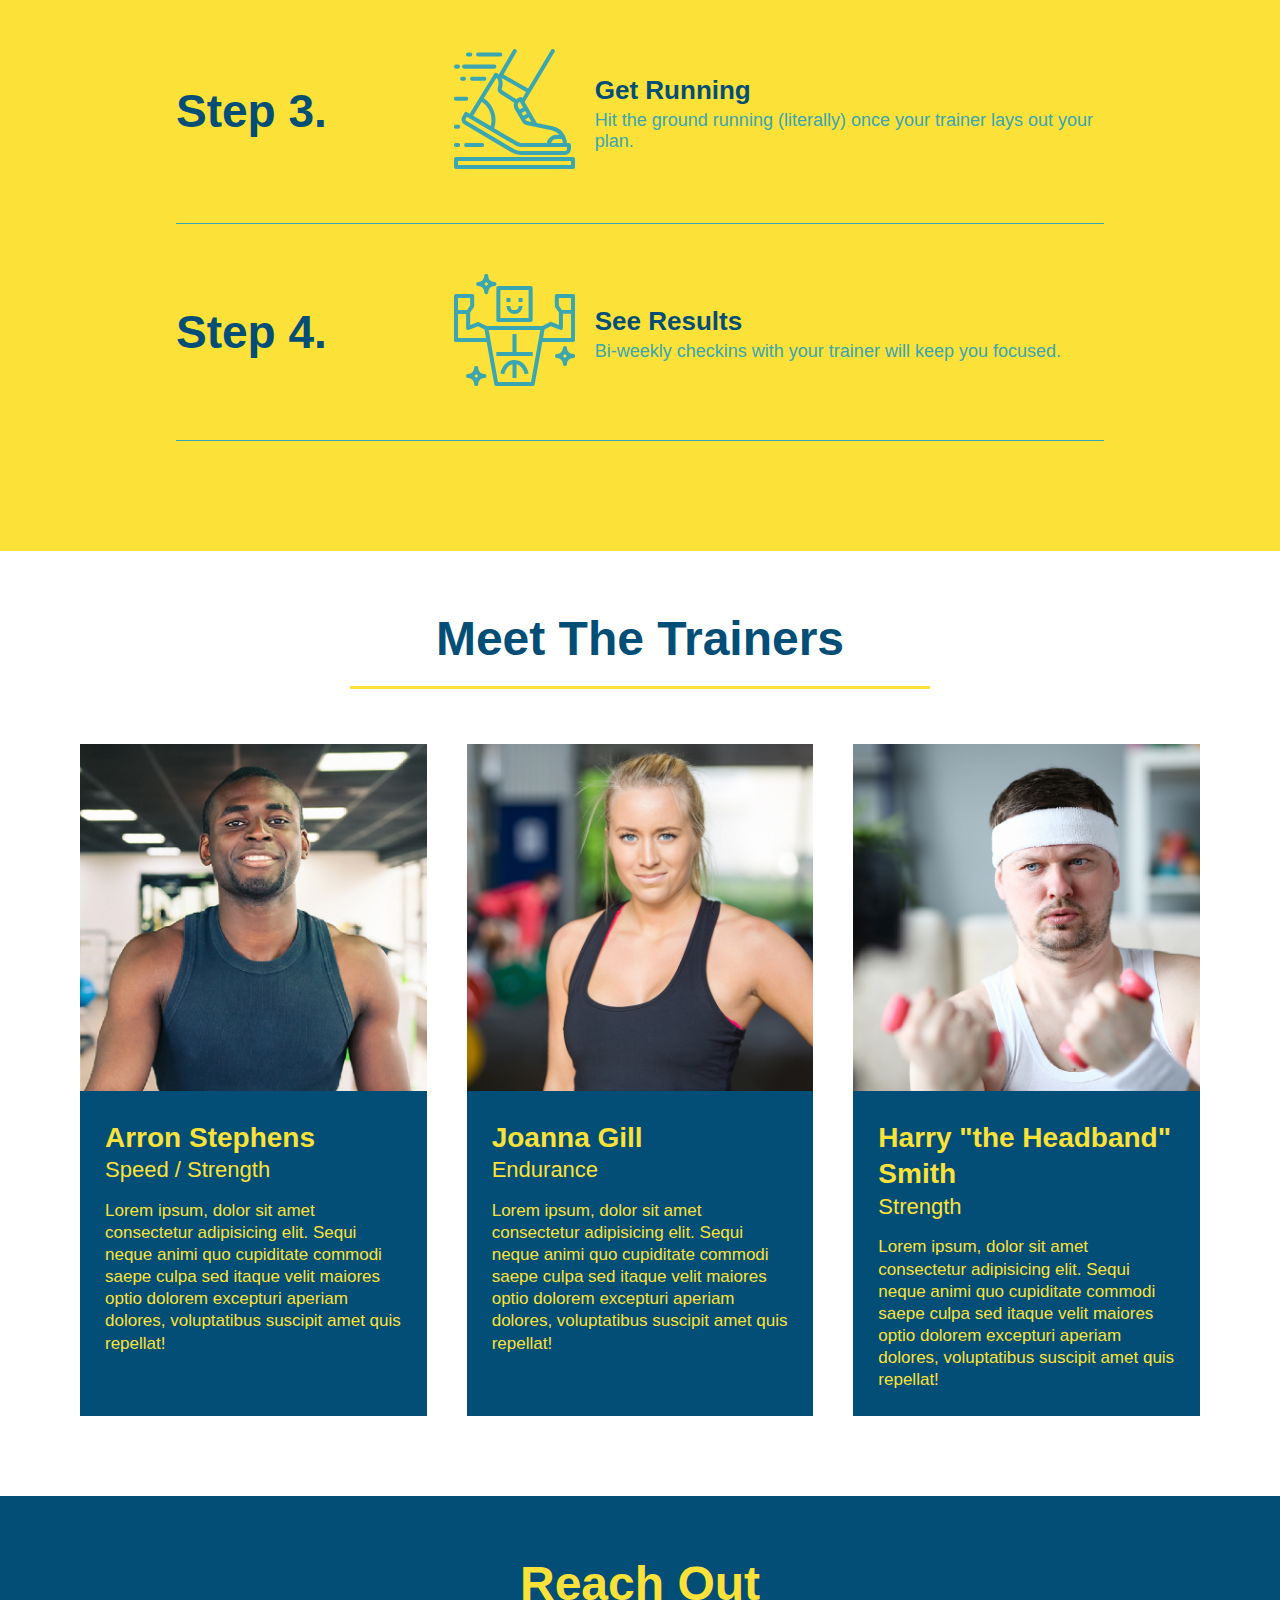
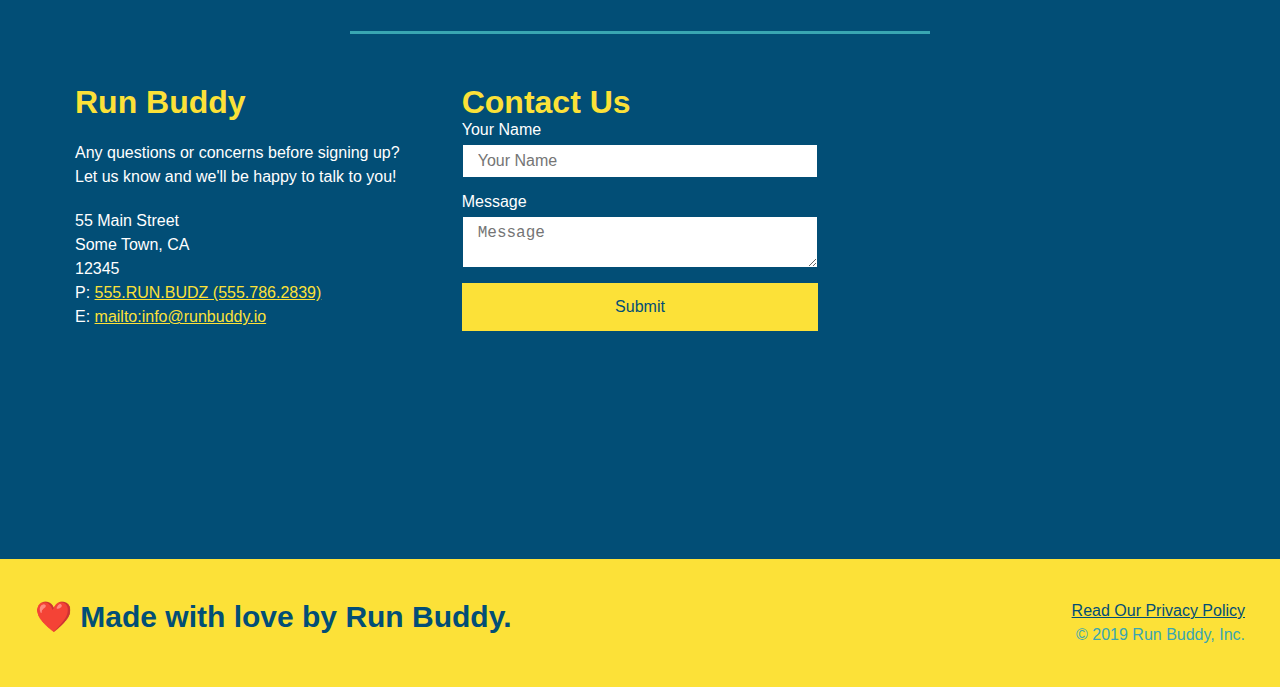
==== commit 8f8f8029: "added css rules for media queries" ====
--- a/index.html
+++ b/index.html
@@ -136,6 +136,7 @@
                 </div>
             </div>
         </div>
+    </section>
 
     <!-- "meet the trainers" -->
     <section id="your-trainers">
--- a/assets/css/style.css
+++ b/assets/css/style.css
@@ -335,17 +335,110 @@
 
 /* MEDIA QUERY FOR SMALLER DESKTOP SCREENS AND SMALLER */
 @media screen and (max-width: 980px) {
-
+    header {
+        padding-bottom: 0;
+        justify-content: center;
+    }
+
+    header h1 {
+        width: 100%;
+        text-align: center;
+    }
+
+    header nav ul {
+        margin-top: 20px;
+        width: 100%;
+        justify-content: center;
+    }
+
+    header nav ul li a {
+        font-size: 20px;
+    }
+
+    footer h2, footer div {
+        text-align: center;
+        width: 100%;
+    }
+
+    .hero-cta, .hero-form {
+        width: 100%;
+    }
+
+    .hero-cta {
+        text-align: center;
+    }
+
+    .section-title {
+        width:80%;
+    }
+
+    .trainer {
+        flex: 0 70%;
+    }
+
+    .contact-info iframe{
+        flex: 1 100%;
+    }
 }
 
 /* MEDIA QUERY FOR TABLETS AND SMALLER */
 @media screen and (max-width: 768px) {
-
+    section {
+        padding: 30px 15px;
+    }
+
+    .step h3{
+        flex: 1 100%;
+        text-align: center;
+    }
+
+    .step-info {
+        flex: 2 100%;
+        text-align: center;
+        justify-content: center;
+    }
+
+    .step-img {
+        flex: 0 32%;
+        margin-right: 0;
+        margin-top: 15px;
+        margin-bottom: 15px;
+    }
+
+    .step-text {
+        flex: 100%;
+    }
 }
 
 /* MEDIA QUERY FOR MOBILE PHONES AND SMALLER */
 @media screen and (max-width: 575px) {
-
+    .hero-form button {
+        width: 100%;
+      }
+
+      .section-title {
+        width: 95%;
+      }
+
+      .intro p {
+        width: 100%;
+      }
+
+      .trainer {
+        flex: 0 100%;
+      }
+
+      .contact-info {
+        text-align: center;
+      }
+
+      .contact-info > * {
+        flex: 0 100%;
+      }
+
+      .contact-form {
+          order:3;
+      }
 }
 
 /* REACH OUT STYLES END */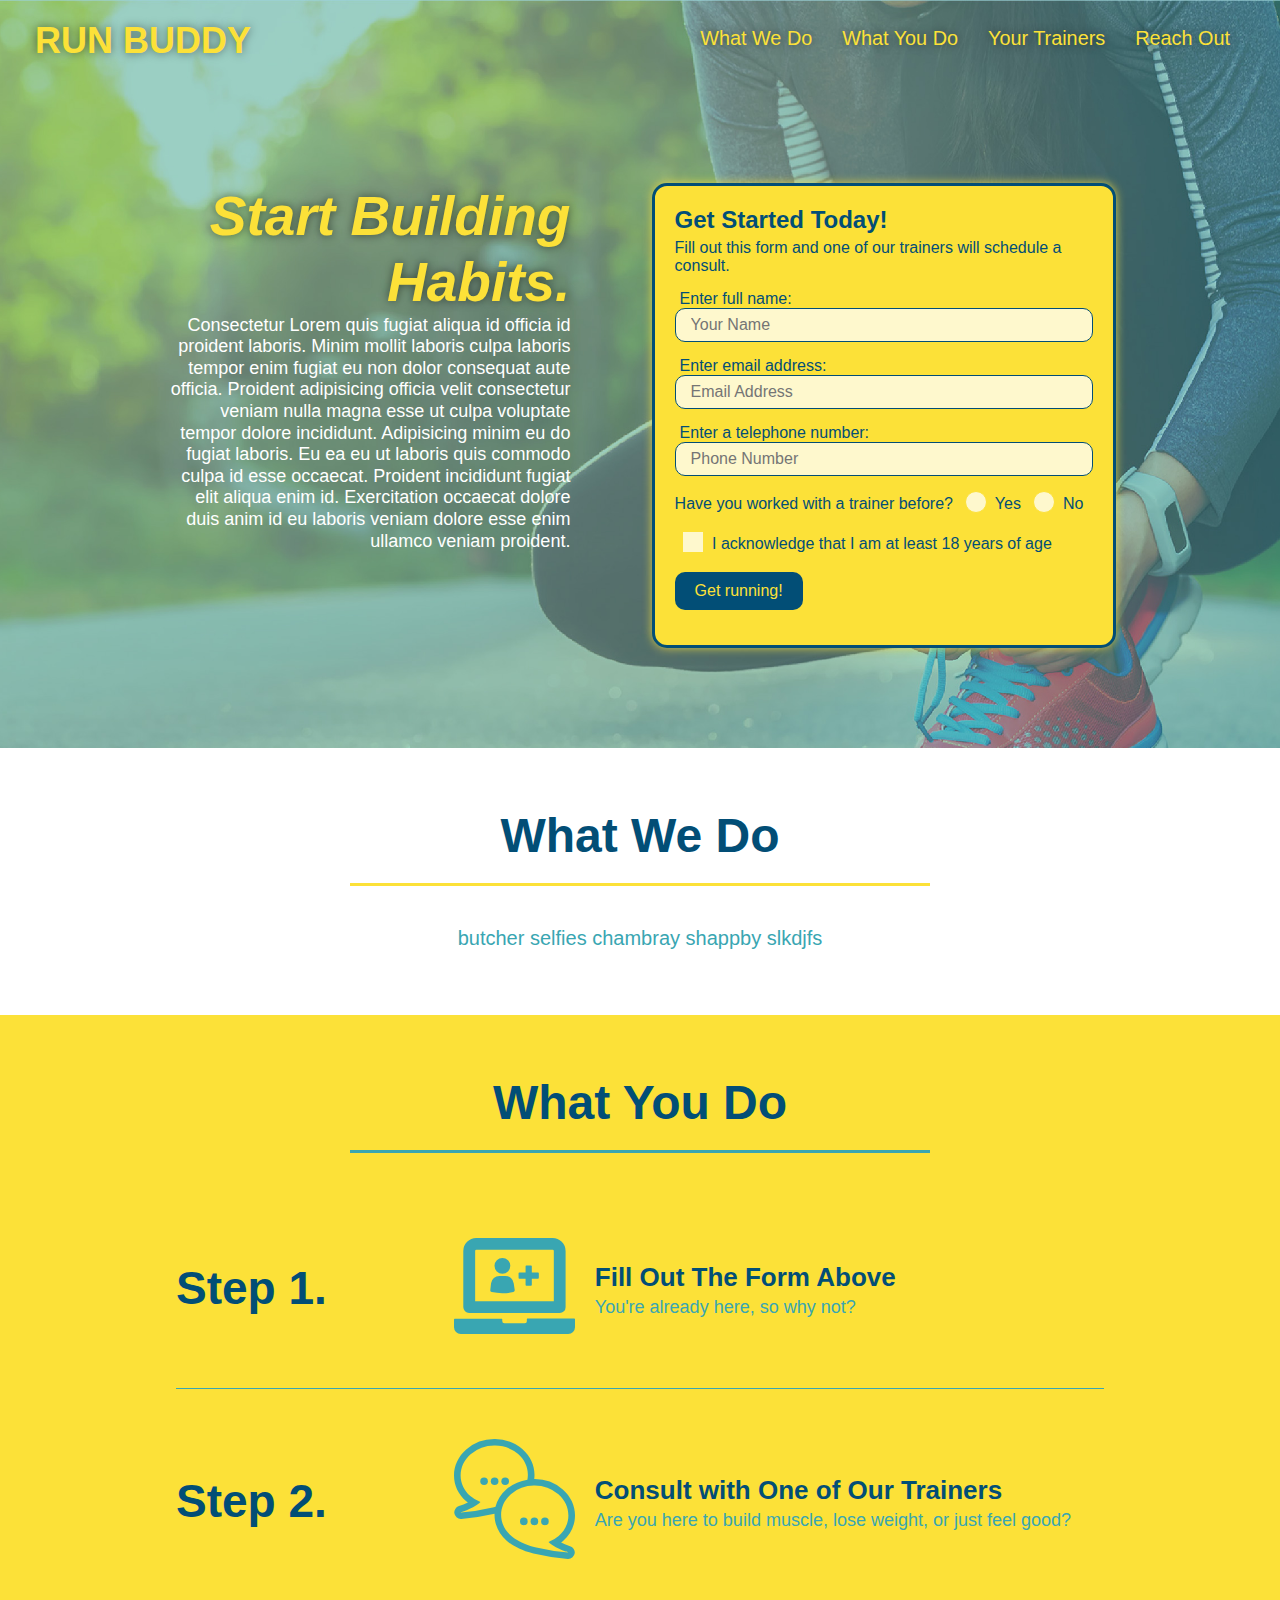
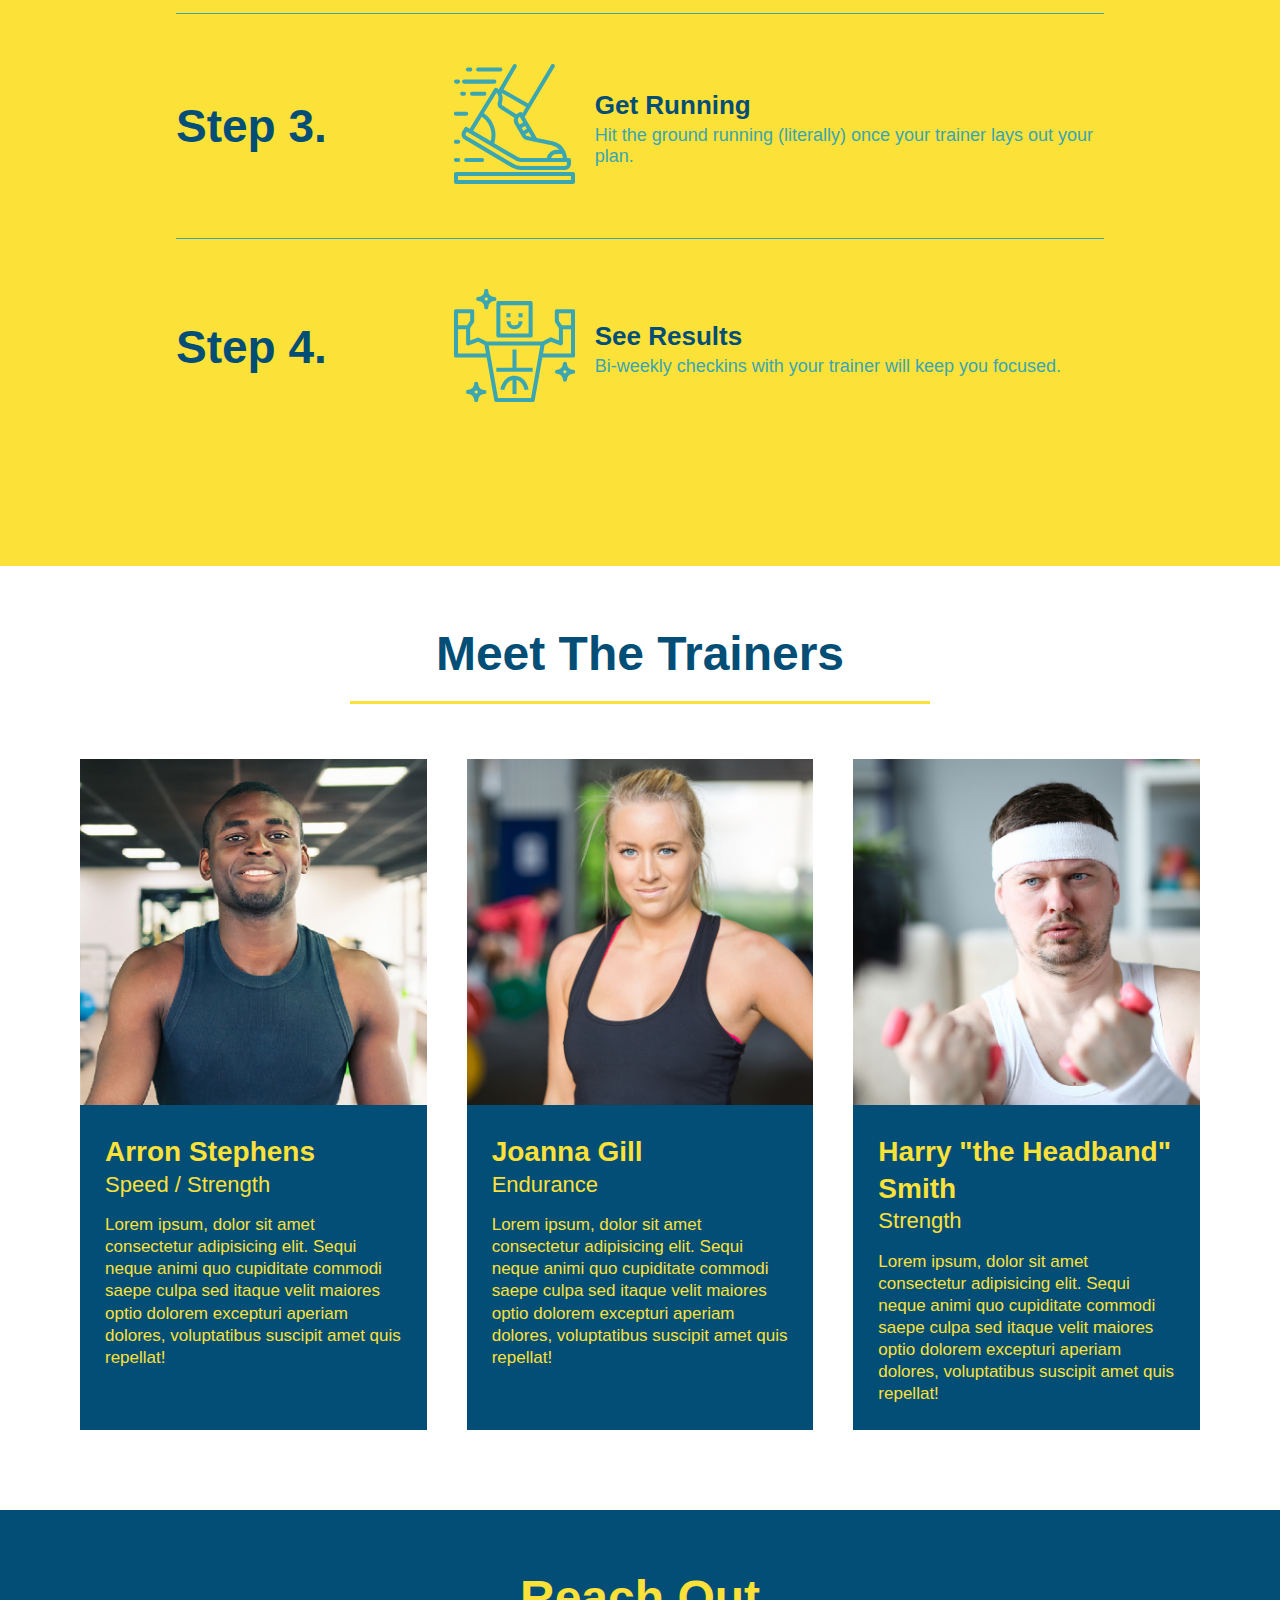
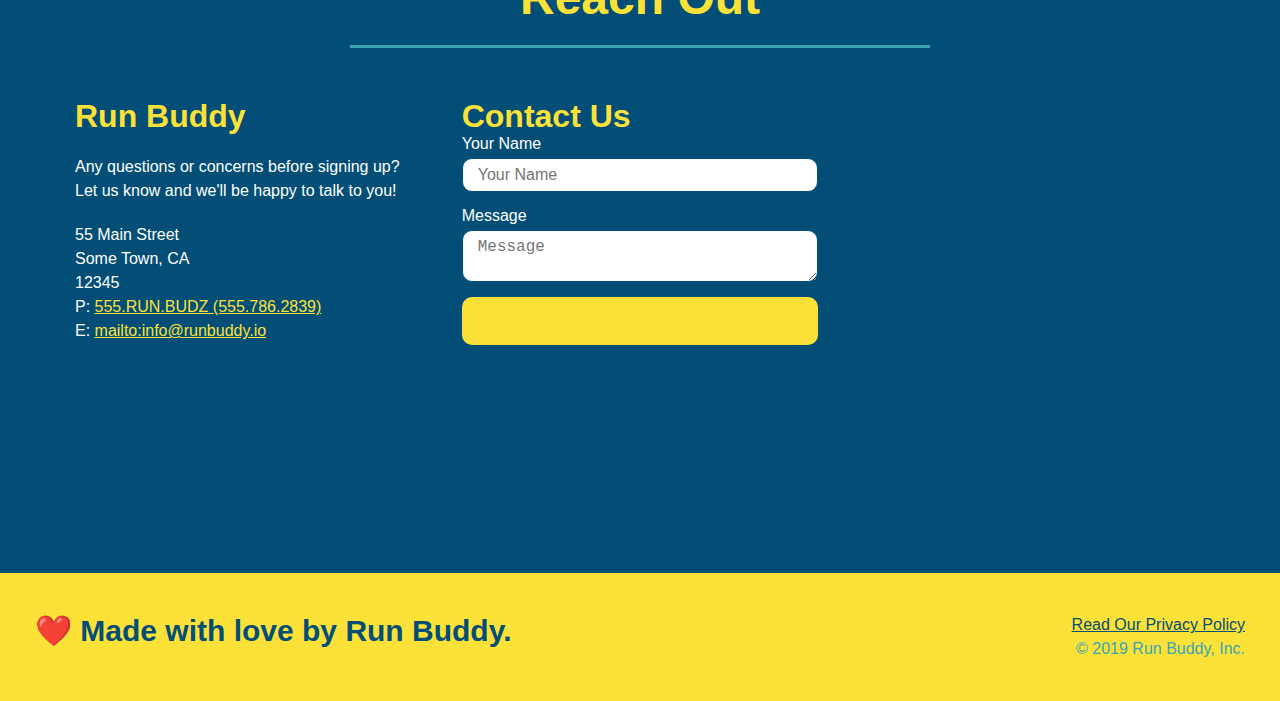
==== commit e1b5b5d0: "final css touches" ====
--- a/index.html
+++ b/index.html
@@ -55,14 +55,20 @@
             <input type="tel" placeholder="Phone Number" name="phone" id="phone" class="form-input"/>
             <p>
                 Have you worked with a trainer before?
-                <input type="radio" name="trainer-confirm" id="trainer-yes"/>
-                <label for="trainer-yes">Yes</label>
-                <input type="radio" name="trainer-confirm" id="trainer-no"/>
-                <label for="trainer-no">No</label>
-            </p>
-            <p>
-                <input type="checkbox" id="checkbox" name="age-confirm"/>
-                <label for="checkbox">I acknowledge that I am at least 18 years of age</label>
+                <span class="radio-wrapper">
+                    <input type="radio" name="trainer-confirm" id="trainer-yes"/>
+                    <label for="trainer-yes">Yes</label>
+                </span>
+                <span class="radio-wrapper">
+                    <input type="radio" name="trainer-confirm" id="trainer-no"/>
+                    <label for="trainer-no">No</label>
+                </span>
+            </p>
+            <p>
+                <span class="checkbox-wrapper">
+                    <input type="checkbox" id="checkbox" name="age-confirm"/>
+                    <label for="checkbox">I acknowledge that I am at least 18 years of age</label>
+                </span>
             </p>
             <p>
                 <button type="submit"> Get running!</button>
--- a/assets/css/style.css
+++ b/assets/css/style.css
@@ -1,3 +1,9 @@
+:root {
+    --primary-color: #fce138;
+    --secondary-color: #024e76;
+    --tertiary-color: #39a6b2;
+  }
+
 * {
     margin: 0;
     padding: 0;
@@ -7,28 +13,38 @@
 body {
     font-family: Helvetica, Arial, sans-serif;
     /* Comment */
-    color: #39a6b2;
+    color: var(--tertiary-color);
 }
 
 header {
     padding: 20px 35px;
-    background-color: #39a6b2;
+    background-color: var(--tertiary-color);
     display: flex;
     justify-content: space-between;
     flex-wrap: wrap;
+    text-shadow: 0 0 10px rgba(0, 0, 0, 0.5);
+    position: -webkit-sticky;
+    position:sticky;
+    top:0;
+    background-image: url("../images/hero-bg.jpeg");
+    background-size: cover;
+    background-position: center;
+    background-attachment: fixed;
+    background-position: 80%;
+    z-index: 9999;
 }
 
 header h1 {
     font-weight: bold;
     font-size: 36px;
-    color: #fce138;
+    color: var(--primary-color);
     margin: 0;
 
 }
 
 header a {
     text-decoration: none;
-    color: #fce138;
+    color: var(--primary-color);
 }
 
 header nav {
@@ -47,10 +63,18 @@
     padding: 10px 15px;
     font-weight: lighter;
     font-size: 1.55vw;
+    text-shadow: 0 0 10px rgba(0, 0, 0, 0.5);
+}
+
+header nav ul li a:hover {
+    background: var(--primary-color);
+    color: var(--secondary-color);
+    border-radius: 15px;
+    text-shadow: none;
 }
 
 footer {
-    background-color: #fce138;
+    background-color: var(--primary-color);
     width: 100%;
     padding: 40px 35px;
     display: flex;
@@ -59,7 +83,7 @@
 }
 
 footer h2{
-    color: #024e76;
+    color: var(--secondary-color);
     font-size: 30px;
     margin: 0;
 }
@@ -70,7 +94,7 @@
 }
 
 footer a{
-    color: #024e76;
+    color: var(--secondary-color);
 }
 
 section {
@@ -86,6 +110,9 @@
     justify-content: center;
     flex-wrap: wrap;
     align-items: flex-start;
+    background-attachment: fixed;
+    background-position: 80%;
+
 }
 
 .hero-cta {
@@ -100,18 +127,21 @@
 .hero-cta h2 {
     font-style: italic;
     font-size: 55px;
-    color: #fce138
+    color: var(--primary-color);
+    text-shadow: 0 0 10px rgba(0, 0, 0, 0.5);
 }
 
 .hero-form{
-    color: #024e76;
+    color: var(--secondary-color);
     padding: 20px;
-    background-color: #fce138;
+    background-color: var(--primary-color);
     border-style: solid;
     border-width: 3px;
-    border-color: #024e76;
+    border-color: #var(--secondary-color);
     width: 40%;
     margin: 3.5%;
+    box-shadow: 0 0 10px rgba(0252, 225, 56, 0.8);
+    border-radius: 15px;
 }
 
 .hero-form h3 {
@@ -124,30 +154,42 @@
 }
 
 .form-input{
-    border: 1px solid #024e76;
+    border: 1px solid var(--secondary-color);
     display: block;
     padding: 7px 15px;
     font-size: 16px;
-    color: #024e76;
+    color: var(--secondary-color);
     width: 100%;
     margin-bottom: 15px;
-}
+    border-radius: 10px;
+    background-color: rgba(255,255,255, 0.75);
+}
+
+.form-input:focus {
+    background-color: rgba(255,255,255, 1);
+    outline:none;
+  }
 
 .hero-form label{
     margin: 0 5px;
 }
 
 .hero-form button{
-    color: #fce138;
-    background-color: #024e76;
+    color: var(--primary-color);
+    background-color: var(--secondary-color);
     padding: 10px 20px;
     border: none;
     font-size: 16px;
-}
+    border-radius: 10px;
+}
+
+.hero-form button:hover {
+    background-color: var(--tertiary-color);
+  }
 
 .section-title {
     font-size: 48px;
-    color: #024e76;
+    color: var(--secondary-color);
     border-bottom: 3px solid;
     padding-bottom: 20px;
     text-align: center;
@@ -156,17 +198,17 @@
   }
 
   .primary-border {
-    border-color: #fce138;
+    border-color: var(--primary-color);
   }
 
   .secondary-border {
-    border-color: #39a6b2;
+    border-color: var(--tertiary-color);
   }
 
 
 .intro p {
     line-height: 1.7;
-    color: #39a6b2;
+    color: var(--tertiary-color);
     width: 80%;
     font-size: 20px;
     margin: 0 auto;
@@ -174,22 +216,24 @@
 }
 
 .steps {
-    background: #fce138;
+    background: var(--primary-color);
 }
 
 .step {
     margin: 50px auto;
     padding-bottom: 50px;
     width: 80%;
-    border-bottom: 1px solid #39a6b2;
     display: flex;
     flex-wrap: wrap;
     align-items: center;
     justify-content: space-between;
   }
+.step:not(:last-child) {
+    border-bottom: 1px solid var(--tertiary-color);
+}
 
 .step h3 {
-    color: #024e76;
+    color: var(--secondary-color);
     font-size: 46px;
     flex:1 30%;
 
@@ -218,12 +262,12 @@
 .step-text h4 {
     font-size: 26px;
     line-height: 1.5;
-    color: #024e76;
+    color: var(--secondary-color);
 }
 
 .step-text p {
     font-size: 18px;
-    color: #39a6b2
+    color: var(--tertiary-color)
 }
 
 .trainers {
@@ -236,8 +280,8 @@
 
 .trainer{
     margin:  20px;
-    background: #024e76;
-    color: #fce138;
+    background: var(--secondary-color);
+    color: var(--primary-color);
     flex:1;
 }
 
@@ -265,11 +309,11 @@
   }
 
   .contact {
-      background: #024e76;
+      background: var(--secondary-color);
   }
 
   .contact h2 {
-      color:#fce138;
+      color:var(--primary-color);
   }
 
   .contact-info {
@@ -292,12 +336,12 @@
   }
 
   .contact-info h3{
-    color: #fce138;
+    color: var(--primary-color);
     font-size:32px;
   }
 
   .contact-info a {
-      color: #fce138;
+      color: var(--primary-color);
   }
 
   .contact-info p, .contact-info address {
@@ -308,24 +352,91 @@
   }
 
   .contact-form input, .contact-form textarea {
-      border: 1px solid #024e76;
+      border: 1px solid var(--secondary-color);
       display: block;
       padding: 7px 15px;
       font-size: 16px;
-      color: #024e76;
+      color: var(--secondary-color);
       width: 100%;
       margin-bottom: 15px;
       margin-top: 5px;
+      border-radius: 10px;
   }
 
   .contact-form button {
       width: 100%;
       border: none;
-      background: #fce138;
-      color: #024e76;
+      background: var(--primary-color);
+      color: var(--primary-color);
       text-align: center;
       padding: 15px 0;
       font-size: 16px;
+      border-radius: 10px;
+  }
+
+  .contact-form button:hover {
+    color: var(--primary-color);
+    background: var(--tertiary-color);
+  }
+
+.checkbox-wrapper input, .radio-wrapper input {
+    opacity: 0;
+}
+
+.checkbox-wrapper label, .radio-wrapper label {
+    position: relative;
+    left: 10px;
+    margin: 10px;
+    line-height: 1.6;
+}
+
+.checkbox-wrapper label::before, .radio-wrapper label::before {
+    content: "";
+    height: 20px;
+    width: 20px;
+    background: rgba(255, 255, 255, 0.75);
+    border: 1px solid var(--primary-color);
+    position: absolute;
+    top: -4px;
+    left: -30px;
+  }
+
+.radio-wrapper label::before{
+    border-radius: 50%;
+}
+
+.radio-wrapper label::after {
+    content: "";
+    width: 20px;
+    height: 20px;
+    border-radius: 50%;
+    background: var(--primary-color);
+    position: absolute;
+    left: -29px;
+    top: -3px;
+  }
+
+  .checkbox-wrapper label::after {
+    content: "";
+    height: 6px;
+    width: 14px;
+    border-left: 2px solid var(--primary-color);
+    border-bottom: 2px solid var(--primary-color);
+    position: absolute;
+    left: -26px;
+    top: 1px;
+    transform: rotate(-58deg);
+
+  }
+
+  .checkbox-wrapper input + label::after,
+  .radio-wrapper input + label::after {
+    content: none;
+  }
+
+  .checkbox-wrapper input:checked + label::after,
+  .radio-wrapper input:checked + label::after {
+    content: "";
   }
 
 /* Utility classes */
@@ -338,6 +449,7 @@
     header {
         padding-bottom: 0;
         justify-content: center;
+        position:relative;
     }
 
     header h1 {
